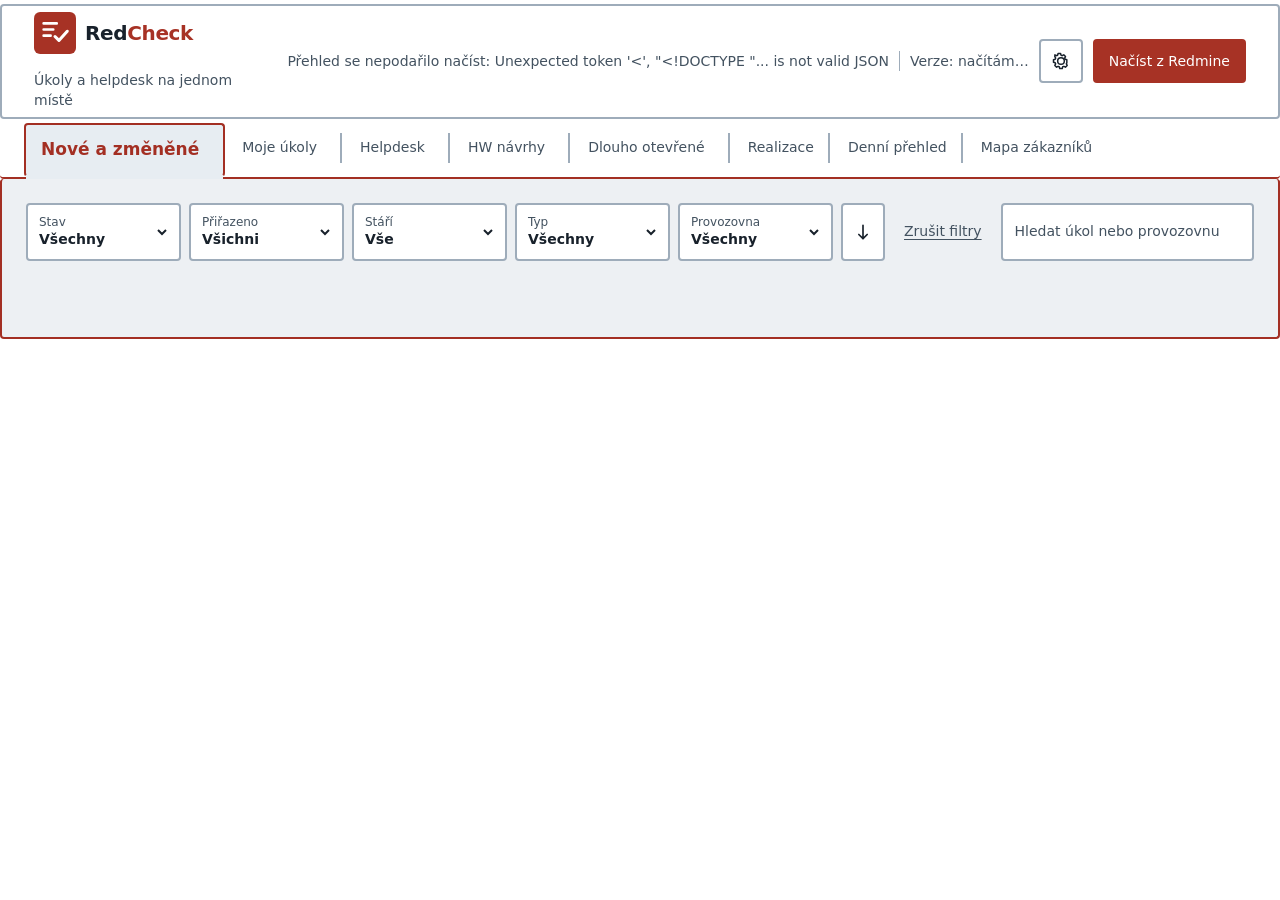
==== index.html @ 53d3ef43 "feat: suggest realization issues while searching" ====
<!doctype html>
<html lang="cs"><head><meta charset="utf-8"><meta name="viewport" content="width=device-width,initial-scale=1"><title>RedCheck · Přehled</title>
<link rel="icon" type="image/svg+xml" href="[data-uri]"><script src="appearance.js"></script><script src="realizace.js" defer></script><style>
:root{font-family:system-ui,sans-serif;color-scheme:dark;--bg:#09090b;--panel:#121215;--line:#27272a;--text:#fafafa;--muted:#a1a1aa;--accent:#6366f1;background:var(--bg);color:var(--text)}*{box-sizing:border-box}body{margin:0;font-size:14px}button,input,select{font:inherit;min-height:44px;border:1px solid #3f3f46;border-radius:6px;color:var(--text)}button{background:#27272a;padding:9px 14px;cursor:pointer;font-weight:600}button:hover{background:#3f3f46}button:disabled{opacity:.5;cursor:not-allowed}button:focus-visible,a:focus-visible,input:focus-visible,select:focus-visible{outline:3px solid #a5b4fc;outline-offset:2px}input,select{background:#18181b;padding:9px 12px}a{color:#e4e4e7}header{position:fixed;top:0;left:0;width:240px;padding:24px 18px 16px;z-index:2}header>div{display:block}h1{font-size:17px;margin:0}h2{font-size:22px;margin:0}p{line-height:1.45;color:var(--muted)}.sub{margin:4px 0;font-size:12px;color:#a1a1aa}header .sub{margin-top:6px}header #sync{position:fixed;right:32px;top:24px;z-index:3;background:#fff;color:#09090b;border-color:#fff}.nav{position:fixed;inset:0 auto 0 0;width:240px;padding:112px 12px 20px;background:#0f0f12;border-right:1px solid var(--line);display:flex;flex-direction:column;gap:5px}.nav button,.map-link{display:flex;align-items:center;justify-content:space-between;text-align:left;padding:10px 12px;min-height:44px;text-decoration:none;background:transparent;color:#a1a1aa;border:1px solid transparent;border-radius:6px}.nav button:hover,.map-link:hover{background:#18181b;color:#fff}.nav button[aria-current=true]{background:#27272a;color:#fff;font-weight:600}.nav-count{font-variant-numeric:tabular-nums;color:#a1a1aa}.panel{margin-left:240px;min-width:0;padding:30px 32px 60px;max-width:1500px}.toolbar{display:flex;align-items:end;justify-content:space-between;gap:24px;padding-right:190px}.page-heading{display:flex;align-items:baseline;flex-wrap:wrap;gap:8px 18px}.status{color:#a1a1aa;font-size:12px}.toolbar input{width:min(340px,100%)}.results{font-size:12px;color:#a1a1aa;margin:24px 0 12px}.issue{display:grid;grid-template-columns:minmax(0,1fr) 190px;gap:16px 24px;margin:0 0 10px;padding:18px;background:#121215;border:1px solid #27272a;border-radius:8px;overflow-wrap:anywhere}.issue-heading{display:flex;align-items:baseline;flex-wrap:wrap;gap:7px 10px}.issue-id{color:#a1a1aa;font-size:13px;font-variant-numeric:tabular-nums;text-decoration:none}.issue h3{font-size:16px;line-height:1.4;margin:0;font-weight:700}.issue h3 a{color:#fafafa;text-decoration:none}.issue h3 a:hover,.customer-box a:hover{text-decoration:underline}.badge{display:inline-flex;align-items:center;border-radius:999px;padding:3px 8px;font-size:11px;font-weight:600;line-height:1.3;background:#30303a;color:#e4e4e7}.badge.status-new{background:#27274b;color:#c7c7ff}.badge.status-returned{background:#4d2c25;color:#ffccb0}.badge.status-progress{background:#153d33;color:#a7ead4}.badge.unverified{background:#4c3119;color:#fdba74}.customer-box{margin-top:14px;padding:10px 12px;background:#18181b;border:1px solid #303036;border-radius:6px}.customer-title{display:flex;align-items:center;flex-wrap:wrap;gap:7px;font-size:13px}.customer-title a{font-weight:600;text-decoration:none}.customer-label{color:#a1a1aa}.customer-reason{font-size:12px;color:#a1a1aa;margin:5px 0 0}.meta{display:flex;flex-wrap:wrap;gap:4px 8px;margin-top:13px;color:#a1a1aa;font-size:12px;font-variant-numeric:tabular-nums;line-height:1.5}.meta span+span:before{content:'•';margin-right:8px;color:#71717a}.age.medium{color:#fbbf74}.age.old{color:#fca5a5}.issue-actions{display:flex;flex-direction:column;gap:8px}.issue-actions button{width:100%}.primary-action{background:#6366f1;border-color:#6366f1;color:#fff}.primary-action:hover{background:#5155d5}.secondary-action{background:transparent;border-color:#3f3f46;color:#e4e4e7}.advice,.summary,.brief{grid-column:1/-1;padding:16px 0 0;border-top:1px solid var(--line)}.advice p{margin:8px 0}.advice strong{color:var(--text)}.advice button{margin:4px 8px 4px 0}.advice label{display:block;margin:12px 0 4px}.advice select{max-width:100%;width:min(100%,300px)}.summary,.brief{white-space:pre-wrap}.brief{color:var(--text)}.empty{padding:24px 0}.error{color:#fca5a5}@media(max-width:750px){header{position:static;width:auto;padding:18px 16px 8px}header #sync{position:absolute;top:12px;right:16px}.nav{position:static;width:auto;padding:8px 12px 12px;flex-direction:row;flex-wrap:wrap;border-right:0;border-bottom:1px solid var(--line)}.nav button,.map-link{flex:1 1 auto;justify-content:center;gap:8px}.panel{margin:0;padding:24px 16px 48px}.toolbar{padding:0;align-items:stretch;flex-direction:column;gap:14px}.toolbar input{width:100%}.issue{grid-template-columns:1fr;padding:15px}.issue-actions{flex-direction:row;flex-wrap:wrap}.issue-actions button{flex:1 1 150px}.advice button{width:100%;margin:8px 0}.advice select{width:100%}}@media(prefers-reduced-motion:reduce){*{scroll-behavior:auto!important}}

/* Světlejší grafitové plochy pro čitelnější hierarchii. */
:root{--bg:#292b30;--panel:#383b42;--line:#626670;--text:#fafafa;--muted:#d1d4da;--accent:#4f46b9}
.nav{background:#303238}.nav button,.map-link,.nav-count{color:#d1d4da}.nav button:hover,.map-link:hover{background:#454950}.nav button[aria-current=true]{background:#50545d;color:#fff}
.status,.sub,.results,.customer-label,.customer-reason,.meta,.issue-id{color:#d1d4da}.issue{background:#383b42;border-color:#626670}.customer-box{background:#454950;border-color:#717681}.customer-title a,.issue h3 a{color:#fff}
button{background:#50545d;border-color:#777d88}button:hover{background:#60656e}input,select{background:#303238;border-color:#838995;color:#fff}input::placeholder{color:#c2c6ce}
.primary-action{background:#4f46b9;border-color:#7770e8}.primary-action:hover{background:#6259cd}.secondary-action{background:transparent;border-color:#969ba5;color:#fff}
.advice,.summary{border-color:#777d88}.meta span+span:before{color:#c2c6ce}.age.medium{color:#ffca87}.age.old{color:#ffb7b7}

/* Světlé povrchy pro zřetelné oddělení obsahu. */
:root{color-scheme:light;--bg:#e7ecef;--panel:#fff;--line:#bcc6cd;--text:#202a33;--muted:#4d5a65;--accent:#4f46b9;color:var(--text)}
header{color:#202a33}.nav{background:#d8e0e5;border-color:#aebbc4}.nav button,.map-link,.nav-count{color:#34434f}.nav button:hover,.map-link:hover{background:#c7d2da;color:#18242d}.nav button[aria-current=true]{background:#becbd5;color:#17242c}
.status,.sub,.results,.customer-label,.customer-reason,.meta,.issue-id{color:#4d5a65}.issue{background:#fff;border-color:#bcc6cd}.customer-box{background:#eff3f5;border-color:#c9d2d8}.customer-title a,.issue h3 a{color:#1f3345}
button{background:#e2e8ec;border-color:#9eacb6;color:#263641}button:hover{background:#ccd8df}input,select{background:#fff;border-color:#8f9eaa;color:#202a33}input::placeholder{color:#586977}
header #sync{background:#fff;border-color:#8799a5;color:#202a33}.primary-action{background:#4f46b9;border-color:#4f46b9;color:#fff}.primary-action:hover{background:#423aa3}.secondary-action{background:#fff;border-color:#8799a5;color:#263641}
.advice,.summary{border-color:#bcc6cd}.advice strong{color:#202a33}.meta span+span:before{color:#73838e}.age.medium{color:#945300}.age.old{color:#a0212c}.empty{color:#4d5a65}

/* Čitelnější text bez změny informační struktury. */
body{font-size:16px}h1{font-size:19px}h2{font-size:23px}.issue h3{font-size:17px}.sub,.status,.results,.issue-id,.customer-title,.customer-reason,.meta{font-size:14px}.badge{font-size:13px}.nav button,.map-link{font-size:15px}

/* Stav je čitelný i textem; barva usnadňuje rychlou orientaci. */
.issue.issue-resolved{background:#e4f2fb;border-color:#8db9d4}.issue.issue-fresh{background:#e7f5e9;border-color:#8dbb98}.badge.status-resolved{background:#c4e3f6;color:#164a6d}.badge.status-new{background:#d2ecd5;color:#1f592b}

.filters{margin:18px 0 0;padding:12px 0;border-bottom:1px solid #bcc6cd;display:grid;gap:9px}.filter-row{display:flex;align-items:center;flex-wrap:wrap;gap:6px}.filter-label{min-width:68px;color:#4d5a65;font-weight:600;font-size:14px}.filter-buttons{display:flex;flex-wrap:wrap;gap:6px}.filter-chip,.filter-reset{min-height:36px;padding:6px 10px;font-size:14px;background:#fff;border:1px solid #a4b1bb;color:#263641}.filter-chip[aria-pressed=true]{background:#dbe7f2;border-color:#3e6180;color:#163e5c}.filter-reset{justify-self:start}.filter-chip:focus-visible,.filter-reset:focus-visible{outline:3px solid #4f46b9;outline-offset:2px}@media(max-width:750px){.filter-row{align-items:flex-start}.filter-label{width:100%;min-width:0}.filter-buttons{width:100%}.filter-chip{min-height:44px}}
.filter-customer{width:min(360px,100%);min-height:44px}.filter-help{color:#4d5a65;font-size:14px;margin:0}.filter-row .filter-label{min-width:95px}

/* Vzhled přehledu podle schváleného návrhu Open Design. */
:root{--bg:#edf0f3;--panel:#fff;--line:#aeb8c4;--text:#14181f;--muted:#3a4654;--accent:#a73225;background:var(--bg);color:var(--text);font-family:"Segoe UI",system-ui,sans-serif}
body{font-size:16px;font-weight:500;line-height:1.45}
header{position:static;width:auto;padding:0;background:#fff;border-bottom:2px solid var(--line)}
header>div{max-width:1440px;margin:auto;min-height:70px;padding:12px 24px;display:flex;align-items:center;justify-content:space-between;gap:16px}
header section{display:flex;align-items:center;gap:16px;flex-wrap:wrap}header h1{font-size:21px;line-height:1.2;color:#151a20}header .sub{margin:0;padding-left:16px;border-left:2px solid var(--line);font-size:15px;color:#465260}
header #sync{position:static;background:var(--accent);border:2px solid var(--accent);color:#fff}header #sync:hover{background:#84281f;border-color:#84281f}
.nav{position:static;width:auto;inset:auto;max-width:none;padding:0 max(24px,calc((100vw - 1392px)/2));background:#fff;border:0;border-bottom:2px solid var(--line);display:flex;flex-direction:row;flex-wrap:wrap;gap:0}
.nav button,.map-link{min-height:54px;padding:12px 15px;gap:9px;border:0;border-bottom:4px solid transparent;border-radius:0;color:#344250;font-size:16px;font-weight:650}
.nav button:hover,.map-link:hover{background:#f2f4f6;color:#14181f}.nav button[aria-current=true]{background:#fff;color:#8d2b1f;border-bottom-color:var(--accent)}.nav-count{color:inherit;font-weight:700}
.panel{margin:0 auto;max-width:1440px;padding:24px 24px 60px}.toolbar{padding:0;align-items:end;gap:20px}.page-heading{gap:8px 16px}h2{font-size:24px;color:#14181f}.sub,.status,.results{font-size:15px;color:#3a4654}.status{font-weight:600}.toolbar input{width:min(400px,100%)}
button,input,select{min-height:44px;border:2px solid #83909d;border-radius:4px;font-size:15px;color:#18212a}button{font-weight:650}input,select{background:#fff}button:focus-visible,a:focus-visible,input:focus-visible,select:focus-visible{outline:3px solid #a73225;outline-offset:2px}
.filters{margin-top:20px;padding:16px;background:#fff;border:2px solid var(--line);gap:10px}.filter-row{gap:8px}.filter-row .filter-label{min-width:95px;font-size:15px;font-weight:700;color:#344250}.filter-buttons{gap:6px}.filter-chip,.filter-reset{min-height:40px;padding:7px 11px;font-size:15px;border:2px solid #aeb8c4;color:#273443}.filter-chip[aria-pressed=true]{background:#25313d;border-color:#25313d;color:#fff}.filter-customer{min-height:44px}.filter-help{font-size:15px;color:#465260}.results{margin:18px 0 10px;font-weight:700}
.issue{grid-template-columns:minmax(0,1fr) 200px;gap:14px 22px;margin:0;padding:17px 18px;background:#fff;border:2px solid var(--line);border-radius:0}.issue+.issue{border-top:0}.issue.issue-resolved{background:#edf6fb;border-color:#8cb1c9}.issue.issue-fresh{background:#edf7ed;border-color:#91b99a}.issue h3{font-size:17px;font-weight:700}.issue-id{font-size:15px;font-weight:700;color:#3f4c59}.issue h3 a,.customer-title a{color:#172638}.badge{font-size:14px;font-weight:700;border-radius:3px;padding:3px 8px}.customer-box{margin-top:10px;padding:0;background:transparent;border:0;border-radius:0}.customer-title,.customer-reason,.meta{font-size:15px;color:#3a4654}.customer-title a{font-weight:700}.customer-reason{margin:4px 0}.meta{margin-top:10px;line-height:1.5}.issue-actions{gap:8px}.primary-action{background:var(--accent);border-color:var(--accent);color:#fff}.primary-action:hover{background:#84281f}.secondary-action{background:#fff;border-color:#83909d;color:#273443}.secondary-action:hover,.filter-chip:hover,.filter-reset:hover{background:#e8edf1}.advice,.summary,.brief{border-top:2px solid var(--line)}
@media(max-width:750px){header>div{padding:12px 16px;align-items:flex-start}header section{display:block}header h1{font-size:19px}header .sub{padding:0;border:0;margin-top:4px;font-size:14px}header #sync{position:static;flex-shrink:0;padding:8px 10px}.nav{padding:0 8px;justify-content:flex-start}.nav button,.map-link{flex:0 1 auto;min-height:48px;padding:9px 10px;font-size:15px}.panel{padding:20px 16px 48px}.toolbar{align-items:stretch}.toolbar input{width:100%}.filters{padding:12px}.filter-row{align-items:flex-start}.filter-row .filter-label{width:100%}.filter-buttons{width:100%}.filter-chip{min-height:44px}.issue{grid-template-columns:1fr;padding:15px}.issue-actions{flex-direction:row;flex-wrap:wrap}.issue-actions button{flex:1 1 150px}}
@media(max-width:380px){header>div{flex-wrap:wrap}header #sync{width:100%}}


/* Hanz layout: stabilní orientace, kompaktní filtry a čitelné ovládání. */
.nav{position:sticky;top:0;z-index:4}
.panel{padding-top:24px}
.filters{grid-template-columns:repeat(2,minmax(0,1fr));gap:12px 24px}
.filter-row{min-width:0;align-content:start;align-items:flex-start;gap:8px}
.filter-row .filter-label{flex:0 0 96px;padding-top:8px}
.filter-buttons{flex:1 1 220px;min-width:0}
.filter-chip,.filter-reset{min-height:44px}
.filter-customer{flex:1 1 200px;min-width:0;width:auto}
.filter-help{flex:1 1 100%;padding-left:104px}
.filter-reset{align-self:start}
body,button,input,select,.sub,.status,.results,.issue-id,.customer-title,.customer-reason,.meta,.filter-row .filter-label,.filter-chip,.filter-reset,.filter-help,.badge,.nav button,.map-link{font-size:16px}
h1,.issue h3{font-size:20px}h2{font-size:24px}
@media(max-width:1050px){.filters{grid-template-columns:1fr}}
@media(max-width:750px){
 .nav{position:static}
 .nav button,.map-link{font-size:16px}
 .filter-row .filter-label{flex:0 0 100%;width:auto;padding-top:0}
 .filter-buttons{flex:1 1 100%}
 .filter-help{padding-left:0}
 header h1{font-size:20px}header .sub{font-size:16px}
}

</style><link rel="stylesheet" href="appearance.css"></head><body class="overview"><header><div><section><h1 class="brand"><a class="brand-link" href="./" aria-label="RedCheck – zpět na přehled"><svg class="brand-mark" aria-hidden="true" viewBox="0 0 48 48"><rect width="48" height="48" rx="7"/><path d="M11 13h15M11 20h11M11 27h8"/><path class="brand-check" d="m24 28 4.5 4.5L38 22"/></svg><span>Red<span class="brand-accent">Check</span></span></a></h1><p class="sub">Úkoly a helpdesk na jednom místě</p></section><div class="overview-actions"><span id="status" class="status" role="status">Načítám přehled…</span><span id="app-version" class="header-version" aria-label="Verze aplikace">Verze: načítám…</span><button type="button" id="update-ready" hidden>Nová verze · obnovit</button><details class="appearance-panel" id="appearance-settings"><summary aria-label="Nastavení vzhledu" title="Nastavení vzhledu"><svg aria-hidden="true" width="20" height="20" viewBox="0 0 24 24" fill="none" stroke="currentColor" stroke-width="1.8" stroke-linecap="round" stroke-linejoin="round"><path d="M12 8a4 4 0 1 0 0 8 4 4 0 0 0 0-8Z"/><path d="M19 13.5v-3l-2-.6a6 6 0 0 0-.6-1.4l1-1.8-2.1-2.1-1.8 1a6 6 0 0 0-1.5-.6l-.5-2h-3l-.6 2a6 6 0 0 0-1.4.6l-1.8-1L4.6 6.7l1 1.8a6 6 0 0 0-.6 1.4l-2 .6v3l2 .6a6 6 0 0 0 .6 1.4l-1 1.8 2.1 2.1 1.8-1a6 6 0 0 0 1.4.6l.6 2h3l.5-2a6 6 0 0 0 1.5-.6l1.8 1 2.1-2.1-1-1.8a6 6 0 0 0 .6-1.4Z"/></svg></summary><div class="appearance-controls"><div class="appearance-group" role="group" aria-label="Velikost písma"><span>Velikost písma</span><button type="button" data-size="13">Malé</button><button type="button" data-size="14">Běžné</button><button type="button" data-size="16">Větší</button><button type="button" data-size="18">Velké</button></div><label><input id="appearance-bold" type="checkbox"> Tučné písmo</label><div class="appearance-group" role="group" aria-label="Barevné schéma"><span>Barvy</span><button type="button" data-theme-choice="light">Světlé</button><button type="button" data-theme-choice="blue">Modré</button><button type="button" data-theme-choice="dark">Tmavé</button></div><button type="button" id="appearance-reset">Obnovit výchozí</button></div></details><button id="sync" type="button">Načíst z Redmine</button></div></div></header><main><nav class="nav" aria-label="Přehled"><button data-view="new" aria-current="true">Nové a změněné <span class="nav-count" id="count-new"></span></button><button data-view="mine">Moje úkoly <span class="nav-count" id="count-mine"></span></button><button data-view="helpdesk">Helpdesk <span class="nav-count" id="count-helpdesk"></span></button><button data-view="triage">HW návrhy <span class="nav-count" id="count-triage"></span></button><button data-view="old">Dlouho otevřené <span class="nav-count" id="count-old"></span></button><button type="button" data-view="realizace">Realizace</button><button type="button" data-view="digest">Denní přehled</button><button type="button" data-view="map">Mapa zákazníků</button></nav><section class="panel" aria-label="Přehled požadavků"><section class="filters" aria-label="Filtry úkolů"><details class="filter-menu" data-menu="status"><summary><span class="filter-menu-label">Stav</span><span class="filter-value">Všechny</span><svg aria-hidden="true" viewBox="0 0 16 16"><path d="m4 6 4 4 4-4"/></svg></summary><div class="filter-options" id="filter-status" role="group" aria-label="Stav"></div></details><details class="filter-menu" data-menu="assignee"><summary><span class="filter-menu-label">Přiřazeno</span><span class="filter-value">Všichni</span><svg aria-hidden="true" viewBox="0 0 16 16"><path d="m4 6 4 4 4-4"/></svg></summary><div class="filter-options" id="filter-assignee" role="group" aria-label="Přiřazeno"></div></details><details class="filter-menu" data-menu="age"><summary><span class="filter-menu-label">Stáří</span><span class="filter-value">Vše</span><svg aria-hidden="true" viewBox="0 0 16 16"><path d="m4 6 4 4 4-4"/></svg></summary><div class="filter-options" id="filter-age" role="group" aria-label="Stáří"></div></details><details class="filter-menu" data-menu="type"><summary><span class="filter-menu-label">Typ</span><span class="filter-value">Všechny</span><svg aria-hidden="true" viewBox="0 0 16 16"><path d="m4 6 4 4 4-4"/></svg></summary><div class="filter-options" id="filter-type" role="group" aria-label="Typ"></div></details><details class="filter-menu filter-customer-menu" data-menu="customer"><summary><span class="filter-menu-label">Provozovna</span><span class="filter-value">Všechny</span><svg aria-hidden="true" viewBox="0 0 16 16"><path d="m4 6 4 4 4-4"/></svg></summary><div class="filter-options filter-customer-options"><label for="filter-customer">Název provozovny</label><input class="filter-customer" id="filter-customer" type="search" placeholder="Název provozovny" autocomplete="off"><small>Ověřené i navržené provozovny</small><button type="button" data-filter-done>Hotovo</button></div></details><button type="button" class="sort-order" id="sort-order" aria-label="Řazení podle přijetí: nejnovější nahoře. Změnit na nejstarší nahoře" title="Nejnovější nahoře · kliknutím obrátit pořadí"><svg aria-hidden="true" viewBox="0 0 24 24"><path d="M12 4v16m-5-5 5 5 5-5"/></svg></button><button type="button" class="filter-reset" id="filter-reset">Zrušit filtry</button><input id="search" type="search" placeholder="Hledat úkol nebo provozovnu" aria-label="Hledat úkol nebo provozovnu"></section><p class="results" id="results" aria-live="polite"></p><span class="sr-only" id="action-status" role="status"></span><div id="list"></div></section><section class="realization-panel" id="realization-panel" hidden aria-label="Příprava realizace">
<div class="realization-heading"><div><h2>Realizace</h2><p>Připrav dílčí úkoly a rozděl práci podle rozsahu zakázky.</p></div><span class="draft-label">Rozpracovaný návrh</span></div>
<div class="realization-fields"><div class="realization-field"><label for="real-name">Zakázka nebo provozovna</label><div class="realization-search"><input id="real-name" maxlength="160" placeholder="Hledat v názvech otevřených realizací" autocomplete="off" role="combobox" aria-autocomplete="list" aria-expanded="false" aria-controls="real-name-results"><ul id="real-name-results" role="listbox" hidden></ul></div></div><div class="realization-field"><label for="real-parent">Číslo nadřazené realizace v Redmine</label><div class="realization-search"><input id="real-parent" inputmode="numeric" pattern="[0-9]*" maxlength="12" placeholder="Hledat podle čísla" autocomplete="off" role="combobox" aria-autocomplete="list" aria-expanded="false" aria-controls="real-parent-results"><ul id="real-parent-results" role="listbox" hidden></ul></div></div></div><span id="real-search-status" class="realization-search-status" role="status" aria-live="polite"></span>
<div class="realization-actions"><button type="button" id="real-load">Načíst realizaci a řešitele</button><span id="real-load-status" role="status"></span></div><div id="real-existing" class="realization-existing" hidden></div><fieldset class="realization-equipment"><legend>Co je součástí dodávky?</legend><label><input type="checkbox" value="tt3511"> TT3511</label><label><input type="checkbox" value="tt3503"> TT3503</label><label><input type="checkbox" value="zolík"> Žolík</label><label><input type="checkbox" value="dorsys"> Dorsys</label><label><input type="checkbox" value="software"> Software a data</label></fieldset>
<div class="realization-list-header"><div><h3>Návrh dílčích úkolů</h3><p>Zaškrtnuté kroky budou ve výstupu. Řešitele můžeš upravit.</p></div><span id="real-count" aria-live="polite"></span></div>
<div id="real-tasks" class="realization-tasks"></div>
<div class="realization-output"><h3>Připravené úkoly</h3><p>Po kontrole můžeš vybrané úkoly založit v Redmine. Jeden rozpracovaný návrh se ukládá pouze v tomto prohlížeči.</p><textarea id="real-output" rows="8" readonly aria-label="Připravené úkoly pro Redmine"></textarea><div class="realization-actions"><button type="button" id="real-create" disabled>Založit dílčí úkoly</button><button type="button" id="real-check" hidden>Ověřit stav založení</button><button type="button" id="real-select">Vybrat text ke kopírování</button><button type="button" id="real-clear">Nový návrh</button><a id="real-parent-link" hidden target="_blank" rel="noopener noreferrer">Otevřít nadřazený úkol v Redmine</a><span id="real-save-status" role="status"></span></div><div id="real-result" role="status" aria-live="polite"></div></div>
</section><section class="embedded-panel" id="embedded-digest" hidden aria-label="Denní přehled"><iframe title="Denní přehled firmy" data-src="denni-prehled"></iframe></section><section class="embedded-panel" id="embedded-map" hidden aria-label="Mapa zákazníků"><iframe title="Mapa zákazníků" data-src="mapa"></iframe></section></main><dialog id="real-confirm" class="brief-dialog" aria-labelledby="real-confirm-title"><div class="brief-dialog-head"><h2 id="real-confirm-title">Potvrdit založení úkolů</h2></div><p id="real-confirm-parent"></p><ul id="real-confirm-list"></ul><p>Úkoly se založí v Redmine pod uvedenou realizací.</p><div class="brief-dialog-foot realization-actions"><button type="button" id="real-cancel">Zrušit</button><button type="button" id="real-confirm-send">Potvrdit a založit</button></div></dialog><dialog id="brief-dialog" class="brief-dialog" aria-labelledby="brief-dialog-title"><div class="brief-dialog-head"><h2 id="brief-dialog-title">Stručný přehled</h2><button type="button" id="brief-close" aria-label="Zavřít stručný přehled">Zavřít</button></div><div id="brief-content" class="brief-content"></div><div class="brief-dialog-foot"><button type="button" id="brief-close-bottom">Zavřít</button></div></dialog>
<script>
const appPath=location.pathname.startsWith('/redmine/')?'/redmine':'';
const apiFetch=(path,options)=>fetch(appPath+path,options);
let data, loadedBuild=null, view='new', newestFirst=true, adviceById=new Map();const filters={status:'',assignee:'',age:'',type:''};const $=s=>document.querySelector(s);const esc=s=>String(s??'').replace(/[&<>"']/g,c=>({'&':'&amp;','<':'&lt;','>':'&gt;','"':'&quot;',"'":'&#39;'}[c]));const date=s=>s?new Date(s).toLocaleString('cs-CZ'):'—';const syncDate=s=>{const d=new Date(s);if(!Number.isFinite(d.getTime()))return '—';const pad=n=>String(n).padStart(2,'0');return `${pad(d.getMonth()+1)}.${pad(d.getDate())}.${d.getFullYear()} ${pad(d.getHours())}:${pad(d.getMinutes())}:${pad(d.getSeconds())}`};
function age(created){const timestamp=Date.parse(created);if(!Number.isFinite(timestamp))return {text:'Datum přijetí není k dispozici',cls:''};const hours=Math.max(0,Math.floor((Date.now()-timestamp)/3600000));return {text:hours<1?'Přijato před méně než hodinou':hours<24?`Přijato před ${hours} h`:`Přijato před ${Math.floor(hours/24)} ${Math.floor(hours/24)===1?'dnem':'dny'}`,cls:hours>=72?'old':hours>=24?'medium':''}}
function updateFilters(){
 const statuses=[...new Set(data.issues.map(i=>i.status?.name).filter(Boolean))].sort((a,b)=>a.localeCompare(b,'cs'));
 const assignees=[...new Map(data.issues.filter(i=>i.assigned_to?.id!=null).map(i=>[String(i.assigned_to.id),i.assigned_to.name||'Bez jména'])).entries()].sort((a,b)=>a[1].localeCompare(b[1],'cs'));
 if(filters.status&&!statuses.includes(filters.status))statuses.push(filters.status);
 if(filters.assignee&&filters.assignee!=='unassigned'&&!assignees.some(x=>x[0]===filters.assignee))assignees.push([filters.assignee,'Dříve vybraný řešitel']);
 const set=(id,kind,choices)=>{const panel=$('#'+id),menu=panel.closest('.filter-menu'),selected=choices.find(([value])=>value===filters[kind]);menu.querySelector('.filter-value').textContent=selected?.[1]||'Vše';menu.classList.toggle('has-selection',Boolean(filters[kind]));panel.innerHTML=choices.map(([value,label])=>`<button type="button" class="filter-chip" data-filter="${kind}" data-value="${esc(value)}" aria-pressed="${String(filters[kind]===value)}">${esc(label)}</button>`).join('')};
 set('filter-status','status',[['','Všechny'],...statuses.map(x=>[x,x])]);
 set('filter-assignee','assignee',[['','Všichni'],['unassigned','Nepřiřazeno'],...assignees]);
 set('filter-type','type',[['','Všechny'],['hardware','Možný hardware'],['unmarked','Bez označení hardware']]);
 set('filter-age','age',[['','Vše'],['day','Do 24 hodin'],['three','1–3 dny'],['old','3 dny a více']]);
}
function render(){const v=data.version;if(loadedBuild===null&&v?.build)loadedBuild=v.build;$('#update-ready').hidden=!(loadedBuild&&v?.build&&v.build!==loadedBuild);$('#app-version').textContent=v?`Verze ${v.number}`:'Verze není dostupná';$('#app-version').title=v?`Sestavení ${v.build}`:'';let events=new Map();for(const e of data.events)if(!events.has(e.issue_id))events.set(e.issue_id,e);const isHelpdesk=i=>i.project?.id===12;const isOld=i=>Number.isFinite(Date.parse(i.created_on))&&Date.now()-Date.parse(i.created_on)>=72*3600000&&!/vyřešen|uzavřen|zavřen|resolved|closed/i.test(i.status?.name||'');$('#count-new').textContent=data.issues.filter(i=>events.has(i.id)).length;$('#count-mine').textContent=data.issues.filter(i=>i.mine).length;$('#count-helpdesk').textContent=data.issues.filter(isHelpdesk).length;$('#count-triage').textContent=data.issues.filter(i=>isHelpdesk(i)&&['auto_candidate','review'].includes(i.triage?.action)).length;$('#count-old').textContent=data.issues.filter(isOld).length;updateFilters();let list=data.issues.filter(i=>view==='mine'?i.mine:view==='helpdesk'?isHelpdesk(i):view==='triage'?isHelpdesk(i)&&['auto_candidate','review'].includes(i.triage?.action):view==='old'?isOld(i):events.has(i.id));if(filters.status)list=list.filter(i=>i.status?.name===filters.status);if(filters.assignee)list=list.filter(i=>filters.assignee==='unassigned'?i.assigned_to?.id==null:String(i.assigned_to?.id)===filters.assignee);if(filters.age)list=list.filter(i=>{const created=Date.parse(i.created_on),hours=(Date.now()-created)/3600000;return Number.isFinite(created)&&hours>=0&&(filters.age==='day'?hours<24:filters.age==='three'?hours>=24&&hours<72:hours>=72)});const cq=$('#filter-customer').value.trim().toLocaleLowerCase('cs');if(cq)list=list.filter(i=>{const names=i.customers?.length?i.customers.map(c=>c.name):i.customer_suggestions?.slice(0,1).map(c=>c.name)||[];return names.some(name=>String(name||'').toLocaleLowerCase('cs').includes(cq))});if(filters.type)list=list.filter(i=>filters.type==='hardware'?Boolean(i.hardware_reasons?.length):!i.hardware_reasons?.length);const q=$('#search').value.trim().toLocaleLowerCase('cs');if(q)list=list.filter(i=>[i.id,i.subject,i.status?.name,i.assigned_to?.name,...(i.customers||[]).map(c=>c.name),...(i.customer_suggestions||[]).map(c=>c.name)].join(' ').toLocaleLowerCase('cs').includes(q));list.sort((a,b)=>{const x=Date.parse(a.created_on),y=Date.parse(b.created_on);if(!Number.isFinite(x))return Number.isFinite(y)?1:b.id-a.id;if(!Number.isFinite(y))return -1;return (newestFirst?y-x:x-y)||(b.id-a.id)});$('#results').textContent=`Zobrazeno: ${list.length}`;$('#status').textContent= data.error?'Synchronizace: '+data.error: data.last_sync?'Sync: '+syncDate(data.last_sync):'Zatím bez synchronizace. Nastavte API klíč.';$('#list').innerHTML=list.length?list.map(i=>renderIssue(i,events)).join(''):'<p class="empty">Žádné položky k zobrazení.</p>'}
function renderIssue(i,events){
 const status=(i.status?.name||'').trim().toLocaleLowerCase('cs');
 const created=Date.parse(i.created_on), elapsed=Date.now()-created;
 const resolved=status==='vyřešený';
 const fresh=status==='nový'&&Number.isFinite(created)&&elapsed>=0&&elapsed<72*3600000;
 const cardClass=resolved?'issue-resolved':fresh?'issue-fresh':'';
 const badge=resolved?'status-resolved':({Nový:'status-new',Vrácený:'status-returned',Probíhá:'status-progress'})[i.status?.name]||'';
 const url=`${esc(data.base_url)}/issues/${i.id}`;
 const identified=i.customer_suggestions?.some(c=>c.unambiguous===true);
 const customer=i.customers?.length?`<div class="customer-title"><span class="customer-label">Provozovna</span> ${i.customers.map(c=>`<a target="_blank" rel="noopener noreferrer" href="${esc(data.base_url)}/issues/${c.id}">${esc(c.name)}</a>`).join(', ')}</div>`:'';
 const meta=[`<span class="age ${age(i.created_on).cls}">${age(i.created_on).text}</span>`,`<span>přijato ${date(i.created_on)}</span>`,`<span>aktualizováno ${date(i.updated_on)}</span>`,`<span>${esc(i.assigned_to?.name||'Nepřiřazeno')}</span>`];
 if(view==='new')meta.push(`<span>${events.get(i.id)?.kind==='new'?'Nový požadavek':'Změněný požadavek'} · zachyceno ${date(events.get(i.id)?.seen_at)}</span>`);
 if(i.triage?.action==='auto_candidate'||i.triage?.action==='review')meta.push(`<span>${i.triage.action==='auto_candidate'?'HW kandidát k přiřazení (zatím bez automatiky)':'HW vyžaduje posouzení'}: ${esc(i.triage.reason)}</span>`);
 if(i.hardware_reasons?.length)meta.push(`<span>Možný hardware: ${esc(i.hardware_reasons.join(', '))}</span>`);
 return `<article class="issue ${cardClass}"><div><div class="issue-heading"><a class="issue-id" target="_blank" rel="noopener noreferrer" href="${url}">#${i.id}</a><h3><a target="_blank" rel="noopener noreferrer" href="${url}">${esc(i.subject)}</a></h3><span class="badge ${badge}">${esc(i.status?.name||'Neznámý stav')}</span></div>${customer?`<div class="customer-box">${customer}</div>`:''}<div class="meta">${meta.join('')}</div></div><div class="issue-actions"><button class="secondary-action" data-brief="${i.id}" aria-haspopup="dialog" aria-controls="brief-dialog">Stručný přehled</button><button class="secondary-action" data-close-issue="${i.id}">Uzavřít požadavek</button>${i.project?.id===12?`<button class="primary-action" data-advice="${i.id}" ${i.customers?.length?'disabled title="Provozovna je již propojena v Redmine; návrhy přiřazení nejsou dostupné"':identified?'disabled title="Silná shoda podpisu vedoucí, telefonu a e-mailu; provozovna zatím není propojena"':''}>Návrhy přiřazení</button>`:''}<button class="secondary-action" data-summary="${i.id}" ${data.ai_configured?'':'disabled'} title="${data.ai_configured?'':'Lokální AI není nastavena'}"><span aria-hidden="true">✦</span> Shrnout pomocí AI</button></div>${i.project?.id===12?`<section id="advice-${i.id}" class="advice" hidden aria-live="polite"></section>`:''}<div id="summary-${i.id}" hidden class="summary" role="status"></div></article>`
}
function showAdvice(id,v){const el=$('#advice-'+id);adviceById.set(id,v);const cs=v.customer_candidates.filter(c=>!v.linked_customers.some(x=>x.id===c.id));el.innerHTML=`<p><strong>Návrh provozovny</strong></p>${v.linked_customers.length?`<p>Již propojeno: ${v.linked_customers.map(c=>esc(c.name)).join(', ')}</p>`:''}${cs.length?cs.map(c=>`<p>${esc(c.name)} · ${esc(c.reason)} <button data-apply-customer="${c.id}" data-issue="${id}">Propojit zákazníka</button></p>`).join(''):'<p>Žádná použitelná shoda v textu. Ověř požadavek ručně.</p>'}<p><strong>Návrh řešitele</strong></p><p>${v.assignee_suggestion?`${esc(v.assignee_suggestion.name)} · ${esc(v.assignee_suggestion.reason)}; ověř, zda jde skutečně o hardware.`:esc(v.assignee_unavailable_reason||'Podle obsahu nelze řešitele bezpečně navrhnout.')}</p><label for="member-${id}">Vybrat řešitele</label><select id="member-${id}"><option value="">Vyber osobu</option>${v.members.map(m=>`<option value="${m.id}" ${v.assignee_suggestion?.id===m.id?'selected':''}>${esc(m.name)}</option>`).join('')}</select> <button data-apply-assignee="${id}">Přiřadit osobu</button><p id="advice-result-${id}" role="status"></p>`}
document.querySelector('#list').addEventListener('click',async e=>{const button=e.target.closest('[data-advice], [data-apply-customer], [data-apply-assignee]');if(!button)return;const id=Number(button.dataset.advice||button.dataset.issue||button.dataset.applyAssignee);if(button.dataset.advice){const panel=$('#advice-'+id);panel.hidden=false;panel.dataset.adviceOpen='true';panel.textContent='Načítám návrhy z místních dat a Redmine…';button.disabled=true;try{const r=await apiFetch('/api/helpdesk-suggestions/'+id,{method:'POST'}),v=await r.json();if(!r.ok)throw Error(v.error);showAdvice(id,v)}catch(err){panel.textContent='Návrhy se nepodařilo načíst: '+err.message}finally{button.disabled=false}return}const v=adviceById.get(id);if(!v)return;const action=button.dataset.applyCustomer?'customer':'assignee';const target=Number(action==='customer'?button.dataset.applyCustomer:$('#member-'+id).value);const choice=action==='customer'?v.customer_candidates.find(c=>c.id===target):v.members.find(m=>m.id===target);if(!choice){$('#advice-result-'+id).textContent='Nejdřív vyber položku.';return}if(!window.confirm(action==='customer'?`Propojit zákazníka „${choice.name}“ s požadavkem #${id} v Redmine?`:`Změnit řešitele požadavku #${id} z „${v.assigned_to?.name||'Nepřiřazeno'}“ na „${choice.name}“ v Redmine?`))return;button.disabled=true;const result=$('#advice-result-'+id);result.textContent='Odesílám změnu…';try{const r=await apiFetch('/api/helpdesk-apply/'+id,{method:'POST',headers:{'Content-Type':'application/json'},body:JSON.stringify({action,target,updated_on:v.updated_on,state_token:v.state_token})}),body=await r.json();if(!r.ok)throw Error(body.error);adviceById.delete(id);if(action==='customer'){const issue=data.issues.find(i=>i.id===id);if(issue){issue.customers=[...(issue.customers||[]),{id:target,name:choice.name}];issue.customer_suggestions=[]}render();$('#action-status').textContent=`Provozovna u požadavku #${id} byla propojena v Redmine.`}else{result.textContent='Změna je ověřena v Redmine. Před další změnou načti návrhy znovu.';$('#advice-'+id).querySelectorAll('[data-apply-customer],[data-apply-assignee]').forEach(b=>b.disabled=true)}}catch(err){result.textContent='Změnu nelze potvrdit: '+err.message}finally{if(adviceById.has(id))button.disabled=false}});
document.querySelector('#list').addEventListener('click',e=>{
 const button=e.target.closest('[data-brief]');if(!button||!data)return;
 const id=Number(button.dataset.brief), issue=data.issues.find(i=>i.id===id), panel=$('#brief-content');if(!issue||!panel)return;
 const description=String(issue.description||'').trim();
 const excerpt=description.length>600?description.slice(0,600).trimEnd()+'…':description;
 const customers=(issue.customers||[]).map(c=>c.name).filter(Boolean);
 const identified=issue.customer_suggestions?.find(c=>c.unambiguous===true);
 const customer=customers.length?customers.join(', '):identified?identified.name:issue.customer_suggestions?.length?issue.customer_suggestions[0].name:'Není ověřena';
 const customerLabel=customers.length?'Provozovna':identified?'Provozovna · silná shoda, nepropojeno':issue.customer_suggestions?.length?'Návrh provozovny · neověřeno':'Provozovna';
 panel.innerHTML=`<dl class="brief-facts"><div><dt>Požadavek</dt><dd>${esc(issue.subject||'Bez předmětu')}</dd></div><div><dt>Stav</dt><dd>${esc(issue.status?.name||'Neznámý')}</dd></div><div><dt>Přiřazeno</dt><dd>${esc(issue.assigned_to?.name||'Nepřiřazeno')}</dd></div><div><dt>${customerLabel}</dt><dd>${esc(customer)}</dd></div></dl><section class="brief-description"><h3>Popis${description.length>600?' · zkrácený':''}</h3><p>${esc(excerpt||'Není k dispozici.')}</p></section>${!customers.length&&!identified&&issue.customer_suggestions?.length&&issue.project?.id===12?`<button type="button" data-brief-advice="${id}">Prověřit návrhy provozovny</button>`:''}`;
 $('#brief-dialog').showModal();
});
$('#brief-close').addEventListener('click',()=>$('#brief-dialog').close());$('#brief-close-bottom').addEventListener('click',()=>$('#brief-dialog').close());
const briefDialog=$('#brief-dialog');let briefBackdropDown=false;
function outsideBrief(event){const rect=briefDialog.getBoundingClientRect();return event.clientX<rect.left||event.clientX>rect.right||event.clientY<rect.top||event.clientY>rect.bottom}
briefDialog.addEventListener('pointerdown',event=>{briefBackdropDown=event.target===briefDialog&&outsideBrief(event)});
briefDialog.addEventListener('pointercancel',()=>{briefBackdropDown=false});
briefDialog.addEventListener('click',event=>{if(briefBackdropDown&&event.target===briefDialog&&outsideBrief(event))briefDialog.close();briefBackdropDown=false});
briefDialog.addEventListener('close',()=>{briefBackdropDown=false});
$('#brief-content').addEventListener('click',e=>{const button=e.target.closest('[data-brief-advice]');if(!button)return;const id=button.dataset.briefAdvice;$('#brief-dialog').close();const target=document.querySelector(`[data-advice="${id}"]`);if(target){target.click();target.focus()}});
let closingIssue=false;
document.querySelector('#list').addEventListener('click',async e=>{const button=e.target.closest('[data-close-issue]');if(!button||closingIssue)return;const id=Number(button.dataset.closeIssue),issue=data.issues.find(i=>i.id===id);if(!issue)return;if(!window.confirm(`Uzavřít požadavek #${id} „${issue.subject||'Bez předmětu'}“ v Redmine?`))return;closingIssue=true;button.disabled=true;button.textContent='Uzavírám…';try{const response=await apiFetch('/api/close-issue/'+id,{method:'POST',headers:{'Content-Type':'application/json'},body:JSON.stringify({updated_on:issue.updated_on})}),body=await response.json();if(!response.ok)throw Error(body.error||'Uzavření se nezdařilo.');data.issues=data.issues.filter(i=>i.id!==id);render();$('#action-status').textContent=`Požadavek #${id} byl uzavřen v Redmine.`}catch(err){button.disabled=false;button.textContent='Uzavřít požadavek';$('#status').textContent='Uzavření se nepodařilo potvrdit: '+err.message}finally{closingIssue=false}});

const filterBar=document.querySelector('.filters');
filterBar.addEventListener('click',e=>{const b=e.target.closest('[data-filter]');if(!b||!data)return;const menu=b.closest('.filter-menu');filters[b.dataset.filter]=b.dataset.value;menu.open=false;render();menu.querySelector('summary').focus()});
filterBar.querySelectorAll('.filter-menu').forEach(menu=>menu.addEventListener('toggle',()=>{if(menu.open)filterBar.querySelectorAll('.filter-menu').forEach(other=>{if(other!==menu)other.open=false})}));
document.addEventListener('click',e=>{if(!e.target.closest('.filter-menu'))filterBar.querySelectorAll('.filter-menu').forEach(menu=>menu.open=false)});
filterBar.addEventListener('keydown',e=>{if(e.key==='Escape'){const menu=e.target.closest('.filter-menu');if(menu?.open){menu.open=false;menu.querySelector('summary').focus();e.preventDefault()}}});
const customerFilter=$('#filter-customer'),customerMenu=customerFilter.closest('.filter-menu');
function updateCustomerFilter(){const value=customerFilter.value.trim();customerMenu.querySelector('.filter-value').textContent=value||'Všechny';customerMenu.classList.toggle('has-selection',Boolean(value))}
customerFilter.addEventListener('input',()=>{updateCustomerFilter();if(data)render()});customerMenu.querySelector('[data-filter-done]').addEventListener('click',()=>{customerMenu.open=false;customerMenu.querySelector('summary').focus()});
$('#sort-order').addEventListener('click',()=>{newestFirst=!newestFirst;const button=$('#sort-order'),label=newestFirst?'nejnovější nahoře':'nejstarší nahoře',next=newestFirst?'nejstarší nahoře':'nejnovější nahoře';button.classList.toggle('oldest-first',!newestFirst);button.setAttribute('aria-label',`Řazení podle přijetí: ${label}. Změnit na ${next}`);button.title=label[0].toLocaleUpperCase('cs')+label.slice(1)+' · kliknutím obrátit pořadí';if(data)render()});$('#filter-reset').addEventListener('click',()=>{filters.status='';filters.assignee='';filters.age='';filters.type='';customerFilter.value='';updateCustomerFilter();$('#search').value='';if(data)render()});$('#search').addEventListener('input',()=>{if(data)render()});async function load(){const r=await apiFetch('/api/overview');data=await r.json();render()}document.querySelectorAll('[data-view]').forEach(b=>b.onclick=()=>{view=b.dataset.view;document.querySelectorAll('[data-view]').forEach(x=>x.setAttribute('aria-current',String(x===b)));const embedded=['digest','map'].includes(view),realization=view==='realizace';document.querySelector('.panel').hidden=embedded||realization;document.querySelector('#realization-panel').hidden=!realization;document.querySelectorAll('.embedded-panel').forEach(section=>{section.hidden=section.id!=='embedded-'+view;if(!section.hidden){const frame=section.querySelector('iframe');if(!frame.getAttribute('src'))frame.src=frame.dataset.src}});if(!embedded&&!realization&&data)render()});$('#update-ready').addEventListener('click',()=>location.reload());$('#sync').onclick=async()=>{let b=$('#sync');b.disabled=true;b.textContent='Načítám…';$('#status').textContent='Načítám aktuální úkoly z Redmine…';try{let r=await apiFetch('/api/sync',{method:'POST'}),v=await r.json();if(!r.ok)throw Error(v.error||'Server odmítl synchronizaci');await load()}catch(e){$('#status').textContent='Načtení z Redmine selhalo: '+e.message}finally{b.disabled=false;b.textContent='Načíst z Redmine'}};$('#list').onclick=async e=>{let b=e.target.closest('[data-summary]');if(!b)return;let d=$('#summary-'+b.dataset.summary);d.hidden=false;d.textContent='Připravuji shrnutí…';b.disabled=true;try{let r=await apiFetch('/api/summary/'+b.dataset.summary,{method:'POST'}),v=await r.json();d.textContent=r.ok?v.summary:'Shrnutí se nezdařilo: '+v.error}catch(err){d.textContent='Shrnutí se nezdařilo: '+err.message}finally{b.disabled=false}};load().catch(e=>$('#status').textContent='Přehled se nepodařilo načíst: '+e.message);setInterval(()=>{if(data&&!closingIssue&&!document.hidden&&!document.querySelector('.summary:not([hidden]), [data-advice-open], #brief-dialog[open], .filter-menu[open]'))load().catch(()=>{})},60000);
</script></body></html>
---- appearance.css ----
/* Shared, browser-local appearance preferences. */
:root{--ui-size:14px;--ui-bg:#edf0f3;--ui-surface:#fff;--ui-text:#18212b;--ui-muted:#435260;--ui-border:#9eacba;--ui-accent:#a73225;--ui-accent-hover:#84281f;--ui-selected:#273746;--ui-hover:#e7edf2;--ui-fresh:#edf7ed;--ui-resolved:#edf6fb;--ui-control-weight:500}
html[data-theme=blue]{--ui-bg:#e7eef5;--ui-surface:#fff;--ui-text:#172938;--ui-muted:#3d5366;--ui-border:#8da6bc;--ui-accent:#215886;--ui-accent-hover:#19446a;--ui-selected:#224e70;--ui-hover:#dce9f3;--ui-fresh:#edf7ed;--ui-resolved:#eaf4fb}
html[data-theme=dark]{color-scheme:dark;--ui-bg:#161b22;--ui-surface:#252d37;--ui-text:#f1f5f9;--ui-muted:#c3cdd8;--ui-border:#7e8b99;--ui-accent:#a93629;--ui-accent-hover:#7d291f;--ui-selected:#40586e;--ui-hover:#354352;--ui-fresh:#223c32;--ui-resolved:#263e51}
html[data-bold=true]{--ui-control-weight:700}
body,button,input,select,textarea,.sub,.status,.results,.issue-id,.customer-title,.customer-reason,.meta,.filter-row .filter-label,.filter-chip,.filter-reset,.filter-help,.badge,.nav button,.map-link,.customer strong,.customer span,.coords label,.map-legend,.count,.segments button,.scan-control button,.trip p,.trip-list,.sync-status{font-size:var(--ui-size)!important}
h1,.issue h3{font-size:calc(var(--ui-size) + 4px)!important}h2{font-size:calc(var(--ui-size) + 6px)!important}
body{font-weight:400!important;color:var(--ui-text)!important;background:var(--ui-bg)!important}
html[data-bold=true] body{font-weight:600!important}
h1,h2,h3,strong,b,button,.nav-count,.status,.results,.issue-id,.badge,.filter-label,.customer-title a{font-weight:var(--ui-control-weight)!important}
.overview header,.overview .nav,.map-page header{background:var(--ui-surface)!important;border-color:var(--ui-border)!important}
.overview header h1,.overview h2,.map-page h1,.map-page h2{color:var(--ui-text)!important}
.overview .sub,.overview .status,.overview .results,.overview .meta,.overview .issue-id,.overview .customer-label,.overview .customer-reason,.overview .customer-title,.overview .filter-help,.overview .filter-label,.overview .nav button,.overview .map-link,.map-page p,.map-page .customer span,.map-page .coords label,.map-page .map-legend,.map-page .trip-note,.map-page .sync-status{color:var(--ui-muted)!important}
.overview .nav button[aria-current=true]{background:var(--ui-surface)!important;color:var(--ui-accent)!important;border-bottom-color:var(--ui-accent)!important}
.overview .nav button:hover,.overview .map-link:hover{background:var(--ui-hover)!important;color:var(--ui-text)!important}
.overview .filters,.overview .issue,.map-page .customer-panel,.digest-page .card{background:var(--ui-surface)!important;color:var(--ui-text)!important;border-color:var(--ui-border)!important}
.overview .issue.issue-fresh{background:var(--ui-fresh)!important}.overview .issue.issue-resolved{background:var(--ui-resolved)!important}
.overview .issue h3 a,.overview .customer-title a{color:var(--ui-text)!important}
.overview button,.map-page button,.digest-page button{color:var(--ui-text);border-color:var(--ui-border)}
.overview .filter-chip,.overview .filter-reset,.overview .secondary-action,.map-page .customer,.map-page .segments button{background:var(--ui-surface)!important;color:var(--ui-text)!important;border-color:var(--ui-border)!important}
.overview .filter-chip[aria-pressed=true],.map-page .segments button[aria-pressed=true],.map-page .customer.selected,.digest-page #history button[aria-current=true]{background:var(--ui-selected)!important;color:#fff!important;border-color:var(--ui-selected)!important}
.overview input,.overview select,.map-page input,.digest-page input,.digest-page select{background:var(--ui-surface)!important;color:var(--ui-text)!important;border-color:var(--ui-border)!important}
.overview input::placeholder,.map-page input::placeholder{color:var(--ui-muted)!important;opacity:1}
.overview #sync,.overview .primary-action,.map-page #sync-redmine{background:var(--ui-accent)!important;border-color:var(--ui-accent)!important;color:#fff!important}
.overview #sync:hover,.overview .primary-action:hover,.map-page #sync-redmine:hover{background:var(--ui-accent-hover)!important}
.overview .filter-chip:hover,.overview .filter-reset:hover,.overview .secondary-action:hover,.map-page .customer:hover{background:var(--ui-hover)!important}
.overview .filter-chip[aria-pressed=true]:hover{background:var(--ui-selected)!important}
.overview .age.old{color:#a0212c!important}.overview .age.medium{color:#815000!important}html[data-theme=dark] .overview .age.old{color:#ffb7b7!important}html[data-theme=dark] .overview .age.medium{color:#ffca87!important}
.map-page .segments,.map-page .map-wrap,.map-page .map{background:var(--ui-bg)!important;border-color:var(--ui-border)!important}.map-page .map-message{background:var(--ui-surface)!important;color:var(--ui-text)!important}.map-page a,.digest-page a{color:var(--ui-accent)!important}html[data-theme=dark] .map-page a,html[data-theme=dark] .digest-page a{color:#ffd1c8!important}
.digest-page{color:var(--ui-text)!important}.digest-page label,.digest-page aside{color:var(--ui-muted)!important}.digest-page button{background:var(--ui-selected)!important;color:#fff!important}.digest-page h1,.digest-page h2{color:var(--ui-text)!important}
.appearance-panel{max-width:1440px;margin:0 auto;padding:12px 24px;border-bottom:2px solid var(--ui-border);background:var(--ui-surface);color:var(--ui-text)}.appearance-panel summary{cursor:pointer;font-weight:600;min-height:44px;display:flex;align-items:center;gap:8px}.appearance-panel summary::before{content:'▸'}.appearance-panel[open] summary::before{content:'▾'}.appearance-controls{display:flex;flex-wrap:wrap;align-items:center;gap:12px 24px;padding:4px 0 12px}.appearance-group{display:flex;align-items:center;flex-wrap:wrap;gap:8px}.appearance-group>span{font-weight:600}.appearance-controls button{min-height:40px;padding:7px 12px;background:var(--ui-surface);border:2px solid var(--ui-border);color:var(--ui-text)}.appearance-controls button[aria-pressed=true]{background:var(--ui-selected)!important;color:#fff!important;border-color:var(--ui-selected)!important}.appearance-controls label{display:flex;align-items:center;gap:8px}.appearance-controls input[type=checkbox]{width:20px;height:20px;min-height:0;accent-color:var(--ui-accent)}.appearance-controls button:focus-visible,.appearance-panel summary:focus-visible{outline:3px solid var(--ui-accent);outline-offset:2px}
@media(max-width:750px){.appearance-panel{padding:8px 16px}.appearance-controls{align-items:flex-start;flex-direction:column;gap:12px}.appearance-controls button{min-height:44px}}
html[data-theme=dark] .overview .nav button[aria-current=true]{color:#ffd1c8!important}
.map-page button:not(.customer):not(#sync-redmine){background:var(--ui-surface);color:var(--ui-text)}
.map-page button:disabled,.overview button:disabled,.digest-page button:disabled{background:var(--ui-hover)!important;color:var(--ui-muted)!important;opacity:.65}
.map-page .leaflet-control-zoom a{color:#1d2b37!important;background:#fff!important}
/* Kompaktní nastavení v hlavičce a přehled v samostatném okně. */
.overview header>div{gap:12px}
.overview .overview-actions{display:flex;align-items:center;justify-content:flex-end;gap:8px;position:relative;flex-shrink:0}
.overview .appearance-panel{position:relative;margin:0;padding:0;border:0;background:transparent}
.overview .appearance-panel summary{display:grid;place-items:center;width:44px;height:44px;min-height:44px;padding:0;border:2px solid var(--ui-border);border-radius:4px;color:var(--ui-text);background:var(--ui-surface)}
.overview .appearance-panel summary::before{content:none}
.overview .appearance-panel summary:hover{background:var(--ui-hover)}
.overview .appearance-controls{position:absolute;right:0;top:calc(100% + 8px);z-index:20;width:min(650px,calc(100vw - 32px));padding:16px;display:flex;flex-direction:column;align-items:flex-start;gap:12px;background:var(--ui-surface);border:2px solid var(--ui-border);box-shadow:0 8px 20px #0003}
.overview .appearance-controls .appearance-group{gap:8px}.overview .appearance-controls button{min-height:40px}
.brief-dialog{width:min(560px,calc(100vw - 32px));max-height:calc(100dvh - 32px);overflow:auto;padding:20px;border:2px solid var(--ui-border);border-radius:6px;color:var(--ui-text);background:var(--ui-surface)}
.brief-dialog::backdrop{background:rgba(10,18,28,.55)}.brief-dialog-head{display:flex;justify-content:space-between;align-items:center;gap:16px;border-bottom:2px solid var(--ui-border);padding-bottom:12px}.brief-dialog-head h2{margin:0}.brief-dialog-head button{background:var(--ui-surface);color:var(--ui-text);border-color:var(--ui-border)}.brief-content{white-space:pre-wrap;overflow-wrap:anywhere;line-height:1.6;padding-top:16px;font-size:var(--ui-size)}
:root{--ui-fresh:#bde8c5;--ui-resolved:#bddcf2}html[data-theme=blue]{--ui-fresh:#bde8c5;--ui-resolved:#b8d9f3}html[data-theme=dark]{--ui-fresh:#275b40;--ui-resolved:#28536b}
.overview .badge.status-new{background:#18783d;color:#fff}.overview .badge.status-resolved{background:#1b679b;color:#fff}.overview .badge.status-progress{background:#176b55;color:#fff}.overview .badge.status-returned{background:#a43c27;color:#fff}
@media(max-width:750px){.overview header>div{flex-wrap:wrap}.overview .overview-actions{margin-left:auto}.overview .appearance-controls{position:fixed;top:68px;right:16px;max-height:calc(100dvh - 84px);overflow:auto}.overview .appearance-controls button{min-height:44px}}
@media(max-width:380px){header #sync{width:auto!important}.overview .overview-actions{width:auto}}
.overview .appearance-panel{position:static}

.brief-content{white-space:normal}.brief-facts{margin:0;display:grid;gap:10px}.brief-facts div{display:grid;grid-template-columns:minmax(140px, .75fr) minmax(0, 1.25fr);gap:4px 16px}.brief-facts dt{font-weight:700;color:var(--ui-muted)}.brief-facts dd{margin:0;color:var(--ui-text)}.brief-description{margin-top:20px;padding-top:16px;border-top:1px solid var(--ui-border)}.brief-description h3{font-size:var(--ui-size);margin:0 0 8px}.brief-description p{white-space:pre-wrap;margin:0 0 16px;color:var(--ui-text)}@media(max-width:480px){.brief-facts div{grid-template-columns:1fr;gap:0}}

/* RedCheck: značka a jednoznačně označená aktuální karta. */
.overview header .brand{display:flex;align-items:center;gap:9px;white-space:nowrap;font-weight:700!important;letter-spacing:-.02em}.brand-mark{display:block;width:34px;height:34px;flex:none}.brand-mark rect{fill:#a73225}.brand-mark path{fill:none;stroke:#fff;stroke-width:3;stroke-linecap:round;stroke-linejoin:round}.brand-mark .brand-check{stroke-width:3.5}.brand-accent{color:#a73225}html[data-theme=dark] .brand-accent{color:#ff9b8f}.overview .nav button[aria-current=true]{color:#a32f23!important;border-bottom-color:#a32f23!important;font-size:calc(var(--ui-size) + 3px)!important;font-weight:700!important}html[data-theme=dark] .overview .nav button[aria-current=true]{color:#ff9b8f!important;border-bottom-color:#ff9b8f!important}@media(max-width:750px){.overview header .brand{display:flex}.brand-mark{width:30px;height:30px}}

/* Filtry: čitelné skupiny bez zanořených rámečků. */
.overview .filters{grid-template-columns:repeat(2,minmax(0,1fr));gap:0 28px;margin-top:18px;padding:0 18px 8px;border-width:1px}.overview .filter-head{grid-column:1/-1;display:flex;align-items:center;justify-content:space-between;gap:12px;min-height:56px;border-bottom:1px solid var(--ui-border)}.overview .filter-head h2{margin:0;font-size:var(--ui-size)!important;font-weight:700!important}.overview .filter-reset{min-height:40px;border:0!important;background:transparent!important;color:var(--ui-muted)!important;text-decoration:underline;text-underline-offset:3px}.overview .filter-reset:hover{color:var(--ui-text)!important}.overview .filter-row{display:grid;grid-template-columns:112px minmax(0,1fr);align-items:start;gap:8px;padding:10px 0}.overview .filter-wide{grid-column:1/-1}.overview .filter-row .filter-label{min-width:0;width:auto;padding-top:10px;font-weight:700!important}.overview .filter-buttons{min-width:0;display:flex;flex-wrap:wrap;gap:6px}.overview .filter-chip{min-height:40px;border-width:1px!important;padding:7px 12px}.overview .filter-chip[aria-pressed=true]{background:#8d2b20!important;border-color:#8d2b20!important;color:#fff!important}.overview .filter-chip[aria-pressed=true]:hover{background:#712218!important}.overview .filter-location{border-top:1px solid var(--ui-border);align-items:center}.overview .filter-location .filter-label{padding-top:0}.overview .filter-location-field{display:flex;align-items:center;flex-wrap:wrap;gap:8px 14px;min-width:0}.overview .filter-customer{width:min(360px,100%);flex:0 1 360px}.overview .filter-help{padding:0;flex:0 1 auto}.overview .filter-head+.filter-row{padding-top:14px}@media(max-width:1050px){.overview .filters{grid-template-columns:1fr}.overview .filter-row,.overview .filter-wide{grid-column:1}}@media(max-width:750px){.overview .filters{padding:0 12px 8px}.overview .filter-row{grid-template-columns:1fr;gap:6px;padding:10px 0}.overview .filter-row .filter-label{padding-top:0}.overview .filter-chip{min-height:44px}.overview .filter-location-field{align-items:flex-start;flex-direction:column;gap:5px}.overview .filter-customer{width:100%;flex:auto}}

/* Horní lišta a kompaktní rozbalovací filtry. */
.overview header .overview-actions{gap:10px;flex-wrap:nowrap}.overview header #status,.overview header .header-version{color:var(--ui-muted);font-size:var(--ui-size);white-space:nowrap;font-variant-numeric:tabular-nums}.overview header .header-version{padding-left:10px;border-left:1px solid var(--ui-border)}.overview .nav{border-bottom:2px solid #a32f23!important}.overview .nav button,.overview .nav .map-link{border-left:2px solid transparent;border-right:2px solid transparent}.overview .nav button[aria-current=true]{border-left-color:#a32f23;border-right-color:#a32f23;border-bottom-color:var(--ui-surface)!important}html[data-theme=dark] .overview .nav{border-bottom-color:#ff9b8f!important}html[data-theme=dark] .overview .nav button[aria-current=true]{border-left-color:#ff9b8f;border-right-color:#ff9b8f;border-bottom-color:var(--ui-surface)!important}.overview .filters{display:flex;align-items:stretch;flex-wrap:nowrap;gap:8px;padding:0;margin:0;background:transparent!important;border:0!important}.overview .filter-menu{position:relative;flex:0 1 155px;min-width:0}.overview .filter-menu summary{position:relative;display:flex;flex-direction:column;justify-content:center;min-height:58px;padding:7px 28px 7px 11px;border:1px solid var(--ui-border);border-radius:4px;list-style:none;cursor:pointer;background:var(--ui-surface);color:var(--ui-text)}.overview .filter-menu summary::-webkit-details-marker{display:none}.overview .filter-menu summary:hover{background:var(--ui-hover)}.overview .filter-menu summary:focus-visible{outline:3px solid #a73225;outline-offset:2px}.overview .filter-menu-label{font-size:calc(var(--ui-size) - 2px);color:var(--ui-muted);line-height:1.2}.overview .filter-value{overflow:hidden;text-overflow:ellipsis;white-space:nowrap;font-weight:700;line-height:1.3}.overview .filter-menu.has-selection summary{border-color:#a73225}.overview .filter-menu.has-selection .filter-value{color:#a73225}html[data-theme=dark] .overview .filter-menu.has-selection .filter-value{color:#ff9b8f}.overview .filter-menu summary svg{position:absolute;right:9px;top:50%;width:16px;height:16px;transform:translateY(-50%);fill:none;stroke:currentColor;stroke-width:2}.overview .filter-menu[open] summary svg{transform:translateY(-50%) rotate(180deg)}.overview .filter-options{position:absolute;top:calc(100% + 4px);left:0;z-index:6;display:flex;flex-direction:column;gap:3px;min-width:max(100%,190px);max-width:min(310px,calc(100vw - 32px));max-height:min(340px,55vh);overflow:auto;padding:5px;background:var(--ui-surface);border:1px solid var(--ui-border);border-radius:4px}.overview .filter-options .filter-chip{min-height:40px;width:100%;text-align:left;white-space:normal}.overview .filter-reset{align-self:center;flex:0 0 auto;white-space:nowrap}.overview .filters #search{flex:1 1 240px;min-width:180px;width:auto;min-height:58px}.overview .results{margin-top:16px}@media(max-width:1100px){.overview header>div{flex-wrap:wrap}.overview .overview-actions{margin-left:auto}.overview header #status{max-width:260px;overflow:hidden;text-overflow:ellipsis}}@media(max-width:850px){.overview .filters{flex-wrap:wrap}.overview .filter-menu{flex:1 1 calc(25% - 8px)}.overview .filters #search{flex:1 1 260px;min-height:44px}.overview .filter-reset{order:1}}@media(max-width:560px){.overview .filter-menu{flex:1 1 calc(50% - 8px)}.overview .filters #search{flex:1 1 100%;order:0}.overview .filter-reset{order:1}.overview header #status{max-width:none;white-space:normal}.overview header .overview-actions{width:100%;justify-content:flex-start;flex-wrap:wrap}.overview header .header-version{padding-left:0;border-left:0}.overview .nav{row-gap:0}}

.overview .nav button:not([aria-current=true]),.overview .nav .map-link{border-bottom-color:transparent}.overview .filter-customer-options{gap:8px;min-width:min(280px,calc(100vw - 32px));padding:12px}.overview .filter-customer-options label{font-weight:700}.overview .filter-customer-options .filter-customer{width:100%;min-height:44px;flex:auto}.overview .filter-customer-options small{color:var(--ui-muted)}.overview .filter-customer-options button{align-self:flex-end;min-height:40px}.overview .filter-customer-options button:hover{background:var(--ui-hover)}

@media(max-width:750px){.overview .nav button[aria-current=true]{border-bottom-color:#a32f23!important}html[data-theme=dark] .overview .nav button[aria-current=true]{border-bottom-color:#ff9b8f!important}}

@media(max-width:560px){.overview .filter-menu[data-menu=assignee] .filter-options,.overview .filter-menu[data-menu=type] .filter-options{left:auto;right:0}}

/* Vybraná karta zůstává šedá a bez červeného podtržení. */
.overview .nav button[aria-current=true]{position:relative;background:var(--ui-hover)!important;border-bottom-color:var(--ui-hover)!important}.overview .nav button[aria-current=true]:hover{background:var(--ui-hover)!important}.overview .nav button[aria-current=true]::after{content:"";position:absolute;left:-2px;right:-2px;bottom:-6px;height:2px;background:var(--ui-hover);z-index:1}html[data-theme=dark] .overview .nav button[aria-current=true]{border-bottom-color:var(--ui-hover)!important}

.sr-only{position:absolute;width:1px;height:1px;padding:0;margin:-1px;overflow:hidden;clip:rect(0,0,0,0);white-space:nowrap;border:0}

/* Kompaktní akce využívají šířku karty, místo čtyř vysokých řádků. */
.overview .issue{grid-template-columns:minmax(0,1fr) minmax(300px,360px)}
.overview .issue-actions{display:grid;grid-template-columns:repeat(2,minmax(0,1fr));align-content:start;gap:6px}
.overview .issue-actions button{min-width:0;min-height:38px;padding:6px 8px;line-height:1.2}
@media(max-width:750px){.overview .issue{grid-template-columns:1fr}.overview .issue-actions button{min-height:44px}}

/* Značka je návratem na přehled ve všech částech aplikace. */
.brand-link{display:inline-flex;align-items:center;gap:9px;color:var(--ui-text)!important;text-decoration:none;white-space:nowrap;font-weight:700;line-height:1.2}.brand-link:hover{text-decoration:none}.brand-link:focus-visible{outline:3px solid var(--ui-accent);outline-offset:4px}.page-identity{display:flex;align-items:center;gap:16px;flex-wrap:wrap}.page-title{padding-left:16px;border-left:1px solid var(--ui-border);font-size:var(--ui-size);font-weight:500;color:var(--ui-muted)}
/* Linky sledují šířku obsahu, ne celého okna. */
.overview header{border-bottom:0}.overview header>div{border-bottom:2px solid var(--ui-border)}
.overview .nav{max-width:1440px;margin:0 auto;padding-left:24px;padding-right:24px}
.overview .panel{border-left:1px solid #a32f23;border-right:1px solid #a32f23}html[data-theme=dark] .overview .panel{border-color:#ff9b8f}
@media(max-width:750px){.overview .nav{padding-left:8px;padding-right:8px}.page-identity{gap:10px}.page-title{padding-left:10px}}

/* Mapa a denní přehled zůstávají v jedné navigaci; samostatné stránky stále fungují. */
.overview .embedded-panel{max-width:1440px;margin:0 auto;border-left:1px solid #a32f23;border-right:1px solid #a32f23}
html[data-theme=dark] .overview .embedded-panel{border-color:#ff9b8f}
.overview .embedded-panel[hidden],.overview .panel[hidden]{display:none!important}
.overview .embedded-panel iframe{display:block;width:100%;height:calc(100dvh - 130px);min-height:480px;border:0;background:var(--ui-bg)}
html.embedded-view .map-page header .page-identity,html.embedded-view .map-page header .header-actions a,html.embedded-view .digest-page header{display:none}
html.embedded-view .map-page header>div{justify-content:flex-end;padding-top:8px;padding-bottom:8px}
@media(max-width:750px){.overview .embedded-panel iframe{height:75dvh;min-height:480px}}

/* Vnější okraje jsou plochou hlavičky; obsah zůstává odlišený. */
body.overview{min-height:100vh;background:var(--ui-surface)!important}
.overview .panel,.overview .embedded-panel{background:var(--ui-bg)}

/* Jemné ukončení hlavičky a návaznost rámu při posouvání. */
.overview header>div{position:relative}
.overview header>div::before{content:"";position:absolute;top:10px;bottom:10px;left:0;right:0;border-left:2px solid var(--ui-border);border-right:2px solid var(--ui-border);pointer-events:none}
.overview .brand-mark{width:42px;height:42px}
.overview .brand-link{font-size:calc(var(--ui-size) + 6px)}
.overview .panel,.overview .embedded-panel{border-left-width:2px;border-right-width:2px}
.overview .nav::after{content:"";position:absolute;left:0;right:0;bottom:-12px;height:10px;box-sizing:border-box;background:var(--ui-bg);border-left:2px solid #a32f23;border-right:2px solid #a32f23;pointer-events:none}
html[data-theme=dark] .overview .nav::after{border-color:#ff9b8f}
@media(max-width:750px){.overview .brand-mark{width:36px;height:36px}.overview .brand-link{font-size:calc(var(--ui-size) + 4px)}}

/* Jednotlivé požadavky mají malý odstup a úplný rámeček. */
.overview .issue+.issue{margin-top:6px;border-top:2px solid var(--ui-border)}

/* Jednotné jemné zaoblení bez uzavření aktivní karty dole. */
.overview .issue{border-radius:4px}
.overview .nav button[aria-current=true]{border-radius:4px 4px 0 0}
.overview .panel,.overview .embedded-panel{border-bottom:2px solid #a32f23;border-radius:0 0 4px 4px}

/* Souvislé linky a stejné zaoblení rámů. */
.overview header>div{border-bottom:0}
.overview header>div::before{top:10px;bottom:0;border:2px solid var(--ui-border);border-top:0;border-radius:0 0 4px 4px}
.overview .nav{border-radius:0 0 4px 4px}
.overview .nav button[aria-current=true]{border-bottom-width:2px;border-radius:4px}
.overview .nav button[aria-current=true]::after{left:0;right:0;bottom:-4px}
.overview .nav::after{border-radius:4px 4px 0 0}
.overview .panel,.overview .embedded-panel{border-radius:4px}
.overview .filter-menu summary{border-width:2px}

/* Celý rámeček hlavičky a oddělené záložky podle návrhu. */
.overview header>div{padding-left:34px;padding-right:34px}
.overview header>div::before{top:4px;bottom:4px;left:0;right:0;border-top:2px solid var(--ui-border);border-radius:4px}
.overview header .sub{border-left:0;padding-left:0}
.overview .nav button{position:relative}
.overview .nav button[aria-current=true]{border-top:2px solid #a32f23!important}
html[data-theme=dark] .overview .nav button[aria-current=true]{border-top-color:#ff9b8f!important}
.overview .nav button:not([aria-current=true]):not(:last-child)::before{content:"";position:absolute;right:-1px;top:10px;bottom:10px;width:2px;background:var(--ui-border);pointer-events:none}
.overview .nav button:not([aria-current=true]):has(+button[aria-current=true])::before{display:none}
@media(max-width:750px){.overview header>div{padding-left:18px;padding-right:18px}.overview .nav button:not([aria-current=true])::before{display:none}}

/* Přepnutí pořadí dle data přijetí. */
.overview .sort-order{display:inline-flex;align-items:center;justify-content:center;align-self:stretch;flex:0 0 44px;min-height:44px;padding:8px;border:2px solid var(--ui-border);border-radius:4px;background:var(--ui-surface);color:var(--ui-text)}
.overview .sort-order:hover{background:var(--ui-hover)}
.overview .sort-order svg{width:20px;height:20px;fill:none;stroke:currentColor;stroke-width:2;stroke-linecap:round;stroke-linejoin:round}
.overview .sort-order.oldest-first svg{transform:rotate(180deg)}
@media(max-width:850px){.overview .sort-order{align-self:center;min-height:44px}}

.brief-dialog-foot{display:flex;justify-content:flex-end;margin-top:16px;padding-top:12px;border-top:1px solid var(--ui-border)}
.brief-dialog-foot button{background:var(--ui-surface);color:var(--ui-text);border-color:var(--ui-border)}

.overview #update-ready{min-height:40px;padding:6px 10px;border:2px solid var(--ui-accent);background:var(--ui-surface);color:var(--ui-accent);white-space:nowrap}
.overview #update-ready[hidden]{display:none}

/* Příprava realizace */
.overview .realization-panel{max-width:1440px;margin:0 auto;padding:24px;background:var(--ui-bg);border:2px solid var(--ui-accent);border-top:0;border-radius:0 0 4px 4px}
.overview .realization-panel[hidden]{display:none}
.realization-heading,.realization-list-header{display:flex;justify-content:space-between;align-items:baseline;gap:16px;flex-wrap:wrap}
.realization-heading h2,.realization-list-header h3,.realization-output h3{margin:0;color:var(--ui-text)}
.realization-heading p,.realization-list-header p,.realization-output p{margin:5px 0 0;color:var(--ui-muted)}
.draft-label{color:var(--ui-muted);font-weight:600}
.realization-fields{display:grid;grid-template-columns:minmax(0,2fr) minmax(200px,1fr);gap:12px;margin-top:20px}
.realization-fields label,.realization-owner{display:flex;flex-direction:column;gap:5px;color:var(--ui-muted);font-weight:600}
.realization-fields label span{font-weight:400}
.realization-fields input,.realization-owner input,.realization-output textarea{width:100%;color:var(--ui-text);background:var(--ui-surface);border:1px solid var(--ui-border);border-radius:4px;padding:8px 10px}
.realization-equipment{margin:20px 0;padding:0;border:0;display:flex;gap:8px 18px;flex-wrap:wrap}.realization-equipment legend{margin-bottom:8px;color:var(--ui-text);font-weight:700}.realization-equipment label{display:flex;align-items:center;gap:6px;min-height:32px}.realization-panel input[type=checkbox]{width:19px;height:19px;min-height:0;accent-color:var(--ui-accent)}
.realization-list-header{padding:14px 0 10px;border-top:1px solid var(--ui-border)}.realization-list-header h3,.realization-output h3{font-size:calc(var(--ui-size) + 2px)}
.realization-tasks{border-top:1px solid var(--ui-border)}.realization-task{display:grid;grid-template-columns:minmax(0,1fr) 160px;align-items:center;gap:12px;padding:10px 0;border-bottom:1px solid var(--ui-border)}.realization-task-label{display:flex;align-items:flex-start;gap:10px;min-width:0}.realization-task-label input{flex:none;margin:3px 0 0}.realization-task-label strong,.realization-task-label small{display:block}.realization-task-label small{margin-top:3px;color:var(--ui-muted);font-size:calc(var(--ui-size) - 1px)}.realization-owner{font-size:calc(var(--ui-size) - 1px)}.realization-owner input{min-height:38px}
.realization-output{margin-top:22px}.realization-output textarea{display:block;min-height:150px;margin-top:10px;resize:vertical;line-height:1.5}.realization-actions{display:flex;align-items:center;gap:12px;flex-wrap:wrap;margin-top:10px}.realization-actions button{background:var(--ui-surface);color:var(--ui-text);border:1px solid var(--ui-border)}.realization-actions a{color:var(--ui-accent)}#real-save-status{color:var(--ui-muted)}
@media(max-width:600px){.overview .realization-panel{padding:16px}.realization-fields{grid-template-columns:1fr}.realization-task{grid-template-columns:1fr;gap:6px}.realization-owner{padding-left:29px}.realization-owner input{max-width:240px}}
.realization-owner select{width:100%;min-height:38px;background:var(--ui-surface);color:var(--ui-text);border:1px solid var(--ui-border);border-radius:4px;padding:5px}
.realization-existing{margin-top:12px;padding:10px 12px;background:var(--ui-surface);border:1px solid var(--ui-border)}.realization-existing ul,#real-result ul{margin:6px 0 0;padding-left:22px}.realization-actions #real-create{background:var(--ui-accent);color:#fff;border-color:var(--ui-accent)}.realization-actions #real-create:disabled{opacity:.65}#real-result:not(:empty){margin-top:12px;padding:10px;border:1px solid var(--ui-border);background:var(--ui-surface)}
.realization-field{display:flex;flex-direction:column;gap:5px;color:var(--ui-muted);font-weight:600;min-width:0}.realization-search{position:relative}.realization-search ul{position:absolute;left:0;right:0;top:calc(100% + 3px);z-index:15;list-style:none;margin:0;padding:4px;background:var(--ui-surface);border:1px solid var(--ui-border);border-radius:4px;max-height:280px;overflow:auto;box-shadow:0 3px 8px #0002}.realization-search li{padding:10px;cursor:pointer;color:var(--ui-text);font-weight:400;overflow-wrap:anywhere}.realization-search li[aria-selected=true],.realization-search li:hover{background:var(--ui-hover)}.realization-search li strong{color:var(--ui-accent);margin-right:8px}.realization-search li small{display:block;color:var(--ui-muted);margin-top:2px}.realization-search-status{display:block;color:var(--ui-muted);margin-top:5px}.realization-search-status:empty{display:none}
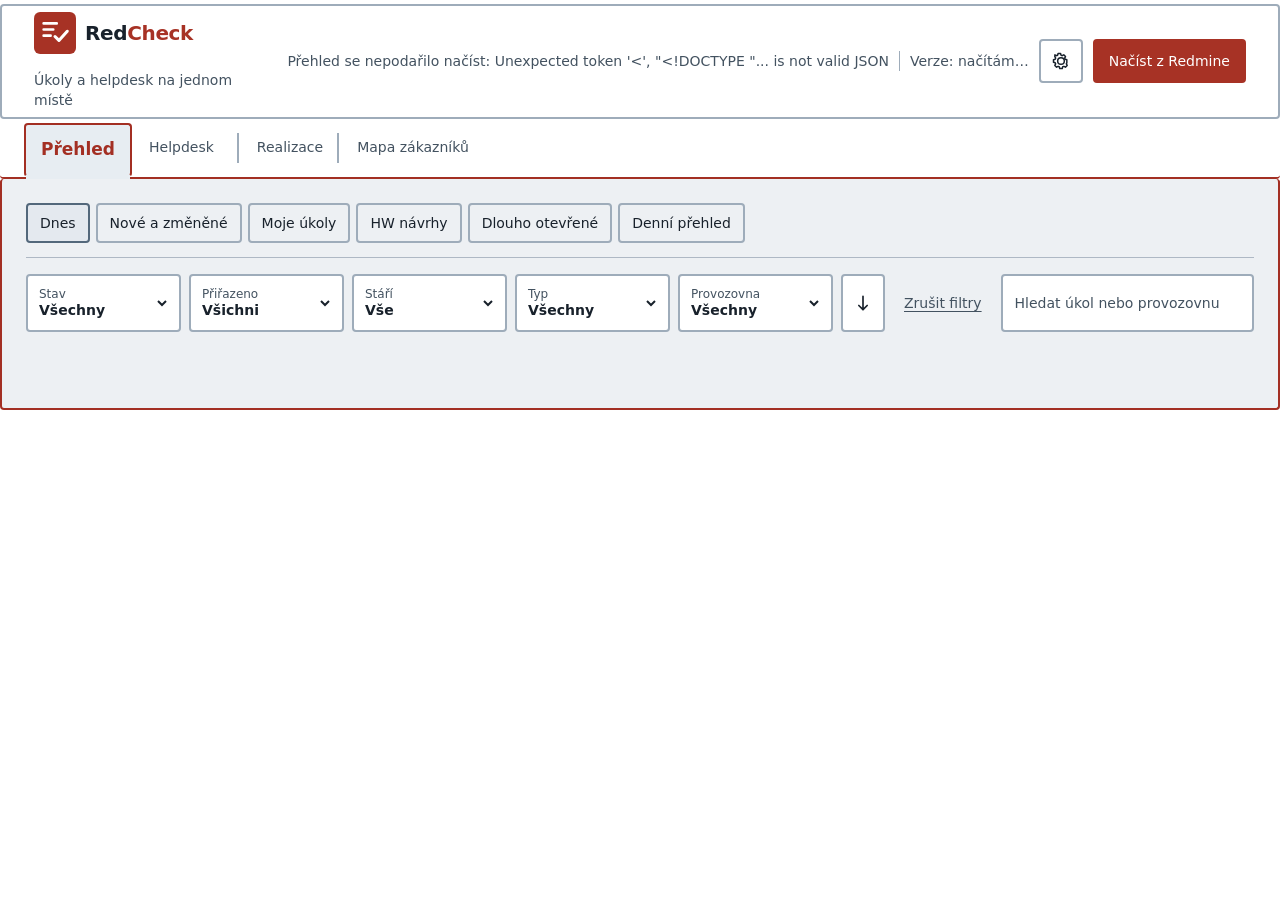
==== commit 8d19053f: "feat(ui): sjednotit hlavni navigaci a dnesni prehled" ====
--- a/index.html
+++ b/index.html
@@ -69,18 +69,27 @@
  header h1{font-size:20px}header .sub{font-size:16px}
 }
 
-</style><link rel="stylesheet" href="appearance.css"></head><body class="overview"><header><div><section><h1 class="brand"><a class="brand-link" href="./" aria-label="RedCheck – zpět na přehled"><svg class="brand-mark" aria-hidden="true" viewBox="0 0 48 48"><rect width="48" height="48" rx="7"/><path d="M11 13h15M11 20h11M11 27h8"/><path class="brand-check" d="m24 28 4.5 4.5L38 22"/></svg><span>Red<span class="brand-accent">Check</span></span></a></h1><p class="sub">Úkoly a helpdesk na jednom místě</p></section><div class="overview-actions"><span id="status" class="status" role="status">Načítám přehled…</span><span id="app-version" class="header-version" aria-label="Verze aplikace">Verze: načítám…</span><button type="button" id="update-ready" hidden>Nová verze · obnovit</button><details class="appearance-panel" id="appearance-settings"><summary aria-label="Nastavení vzhledu" title="Nastavení vzhledu"><svg aria-hidden="true" width="20" height="20" viewBox="0 0 24 24" fill="none" stroke="currentColor" stroke-width="1.8" stroke-linecap="round" stroke-linejoin="round"><path d="M12 8a4 4 0 1 0 0 8 4 4 0 0 0 0-8Z"/><path d="M19 13.5v-3l-2-.6a6 6 0 0 0-.6-1.4l1-1.8-2.1-2.1-1.8 1a6 6 0 0 0-1.5-.6l-.5-2h-3l-.6 2a6 6 0 0 0-1.4.6l-1.8-1L4.6 6.7l1 1.8a6 6 0 0 0-.6 1.4l-2 .6v3l2 .6a6 6 0 0 0 .6 1.4l-1 1.8 2.1 2.1 1.8-1a6 6 0 0 0 1.4.6l.6 2h3l.5-2a6 6 0 0 0 1.5-.6l1.8 1 2.1-2.1-1-1.8a6 6 0 0 0 .6-1.4Z"/></svg></summary><div class="appearance-controls"><div class="appearance-group" role="group" aria-label="Velikost písma"><span>Velikost písma</span><button type="button" data-size="13">Malé</button><button type="button" data-size="14">Běžné</button><button type="button" data-size="16">Větší</button><button type="button" data-size="18">Velké</button></div><label><input id="appearance-bold" type="checkbox"> Tučné písmo</label><div class="appearance-group" role="group" aria-label="Barevné schéma"><span>Barvy</span><button type="button" data-theme-choice="light">Světlé</button><button type="button" data-theme-choice="blue">Modré</button><button type="button" data-theme-choice="dark">Tmavé</button></div><button type="button" id="appearance-reset">Obnovit výchozí</button></div></details><button id="sync" type="button">Načíst z Redmine</button></div></div></header><main><nav class="nav" aria-label="Přehled"><button data-view="new" aria-current="true">Nové a změněné <span class="nav-count" id="count-new"></span></button><button data-view="mine">Moje úkoly <span class="nav-count" id="count-mine"></span></button><button data-view="helpdesk">Helpdesk <span class="nav-count" id="count-helpdesk"></span></button><button data-view="triage">HW návrhy <span class="nav-count" id="count-triage"></span></button><button data-view="old">Dlouho otevřené <span class="nav-count" id="count-old"></span></button><button type="button" data-view="realizace">Realizace</button><button type="button" data-view="digest">Denní přehled</button><button type="button" data-view="map">Mapa zákazníků</button></nav><section class="panel" aria-label="Přehled požadavků"><section class="filters" aria-label="Filtry úkolů"><details class="filter-menu" data-menu="status"><summary><span class="filter-menu-label">Stav</span><span class="filter-value">Všechny</span><svg aria-hidden="true" viewBox="0 0 16 16"><path d="m4 6 4 4 4-4"/></svg></summary><div class="filter-options" id="filter-status" role="group" aria-label="Stav"></div></details><details class="filter-menu" data-menu="assignee"><summary><span class="filter-menu-label">Přiřazeno</span><span class="filter-value">Všichni</span><svg aria-hidden="true" viewBox="0 0 16 16"><path d="m4 6 4 4 4-4"/></svg></summary><div class="filter-options" id="filter-assignee" role="group" aria-label="Přiřazeno"></div></details><details class="filter-menu" data-menu="age"><summary><span class="filter-menu-label">Stáří</span><span class="filter-value">Vše</span><svg aria-hidden="true" viewBox="0 0 16 16"><path d="m4 6 4 4 4-4"/></svg></summary><div class="filter-options" id="filter-age" role="group" aria-label="Stáří"></div></details><details class="filter-menu" data-menu="type"><summary><span class="filter-menu-label">Typ</span><span class="filter-value">Všechny</span><svg aria-hidden="true" viewBox="0 0 16 16"><path d="m4 6 4 4 4-4"/></svg></summary><div class="filter-options" id="filter-type" role="group" aria-label="Typ"></div></details><details class="filter-menu filter-customer-menu" data-menu="customer"><summary><span class="filter-menu-label">Provozovna</span><span class="filter-value">Všechny</span><svg aria-hidden="true" viewBox="0 0 16 16"><path d="m4 6 4 4 4-4"/></svg></summary><div class="filter-options filter-customer-options"><label for="filter-customer">Název provozovny</label><input class="filter-customer" id="filter-customer" type="search" placeholder="Název provozovny" autocomplete="off"><small>Ověřené i navržené provozovny</small><button type="button" data-filter-done>Hotovo</button></div></details><button type="button" class="sort-order" id="sort-order" aria-label="Řazení podle přijetí: nejnovější nahoře. Změnit na nejstarší nahoře" title="Nejnovější nahoře · kliknutím obrátit pořadí"><svg aria-hidden="true" viewBox="0 0 24 24"><path d="M12 4v16m-5-5 5 5 5-5"/></svg></button><button type="button" class="filter-reset" id="filter-reset">Zrušit filtry</button><input id="search" type="search" placeholder="Hledat úkol nebo provozovnu" aria-label="Hledat úkol nebo provozovnu"></section><p class="results" id="results" aria-live="polite"></p><span class="sr-only" id="action-status" role="status"></span><div id="list"></div></section><section class="realization-panel" id="realization-panel" hidden aria-label="Příprava realizace">
+
+/* Čtyři hlavní položky; pracovní filtry až v sekci Přehled. */
+.overview-subnav{display:flex;flex-wrap:wrap;gap:6px;margin:0 0 16px;padding:0 0 14px;border-bottom:1px solid var(--line)}
+.overview-subnav button{min-height:40px;padding:8px 12px;background:transparent;border-color:var(--line);color:var(--text)}
+.overview-subnav button[aria-current=true]{background:#e4e9ef;border-color:#53687b;font-weight:700}
+.today-intro{margin:12px 0 18px;color:var(--muted)}
+.today-group{margin:18px 0 26px}.today-group h3{font-size:18px;margin:0 0 8px}.today-group .empty{padding:8px 0}
+#overview-subnav[hidden],#issues-content[hidden],#embedded-digest[hidden]{display:none!important}
+@media(max-width:750px){.overview-subnav{gap:5px}.overview-subnav button{flex:1 1 auto;min-height:44px}}
+</style><link rel="stylesheet" href="appearance.css"></head><body class="overview"><header><div><section><h1 class="brand"><a class="brand-link" href="./" aria-label="RedCheck – zpět na přehled"><svg class="brand-mark" aria-hidden="true" viewBox="0 0 48 48"><rect width="48" height="48" rx="7"/><path d="M11 13h15M11 20h11M11 27h8"/><path class="brand-check" d="m24 28 4.5 4.5L38 22"/></svg><span>Red<span class="brand-accent">Check</span></span></a></h1><p class="sub">Úkoly a helpdesk na jednom místě</p></section><div class="overview-actions"><span id="status" class="status" role="status">Načítám přehled…</span><span id="app-version" class="header-version" aria-label="Verze aplikace">Verze: načítám…</span><button type="button" id="update-ready" hidden>Nová verze · obnovit</button><details class="appearance-panel" id="appearance-settings"><summary aria-label="Nastavení vzhledu" title="Nastavení vzhledu"><svg aria-hidden="true" width="20" height="20" viewBox="0 0 24 24" fill="none" stroke="currentColor" stroke-width="1.8" stroke-linecap="round" stroke-linejoin="round"><path d="M12 8a4 4 0 1 0 0 8 4 4 0 0 0 0-8Z"/><path d="M19 13.5v-3l-2-.6a6 6 0 0 0-.6-1.4l1-1.8-2.1-2.1-1.8 1a6 6 0 0 0-1.5-.6l-.5-2h-3l-.6 2a6 6 0 0 0-1.4.6l-1.8-1L4.6 6.7l1 1.8a6 6 0 0 0-.6 1.4l-2 .6v3l2 .6a6 6 0 0 0 .6 1.4l-1 1.8 2.1 2.1 1.8-1a6 6 0 0 0 1.4.6l.6 2h3l.5-2a6 6 0 0 0 1.5-.6l1.8 1 2.1-2.1-1-1.8a6 6 0 0 0 .6-1.4Z"/></svg></summary><div class="appearance-controls"><div class="appearance-group" role="group" aria-label="Velikost písma"><span>Velikost písma</span><button type="button" data-size="13">Malé</button><button type="button" data-size="14">Běžné</button><button type="button" data-size="16">Větší</button><button type="button" data-size="18">Velké</button></div><label><input id="appearance-bold" type="checkbox"> Tučné písmo</label><div class="appearance-group" role="group" aria-label="Barevné schéma"><span>Barvy</span><button type="button" data-theme-choice="light">Světlé</button><button type="button" data-theme-choice="blue">Modré</button><button type="button" data-theme-choice="dark">Tmavé</button></div><button type="button" id="appearance-reset">Obnovit výchozí</button></div></details><button id="sync" type="button">Načíst z Redmine</button></div></div></header><main><nav class="nav" aria-label="Hlavní navigace"><button type="button" data-main="overview" aria-current="true">Přehled</button><button type="button" data-main="helpdesk">Helpdesk <span class="nav-count" id="count-helpdesk"></span></button><button type="button" data-main="realizace">Realizace</button><button type="button" data-main="map">Mapa zákazníků</button></nav><section class="panel" aria-label="Přehled požadavků"><nav class="overview-subnav" id="overview-subnav" aria-label="Části přehledu"><button type="button" data-view="today" aria-current="true">Dnes</button><button type="button" data-view="new">Nové a změněné <span class="nav-count" id="count-new"></span></button><button type="button" data-view="mine">Moje úkoly <span class="nav-count" id="count-mine"></span></button><button type="button" data-view="triage">HW návrhy <span class="nav-count" id="count-triage"></span></button><button type="button" data-view="old">Dlouho otevřené <span class="nav-count" id="count-old"></span></button><button type="button" data-view="digest">Denní přehled</button></nav><div id="issues-content"><section class="filters" aria-label="Filtry úkolů"><details class="filter-menu" data-menu="status"><summary><span class="filter-menu-label">Stav</span><span class="filter-value">Všechny</span><svg aria-hidden="true" viewBox="0 0 16 16"><path d="m4 6 4 4 4-4"/></svg></summary><div class="filter-options" id="filter-status" role="group" aria-label="Stav"></div></details><details class="filter-menu" data-menu="assignee"><summary><span class="filter-menu-label">Přiřazeno</span><span class="filter-value">Všichni</span><svg aria-hidden="true" viewBox="0 0 16 16"><path d="m4 6 4 4 4-4"/></svg></summary><div class="filter-options" id="filter-assignee" role="group" aria-label="Přiřazeno"></div></details><details class="filter-menu" data-menu="age"><summary><span class="filter-menu-label">Stáří</span><span class="filter-value">Vše</span><svg aria-hidden="true" viewBox="0 0 16 16"><path d="m4 6 4 4 4-4"/></svg></summary><div class="filter-options" id="filter-age" role="group" aria-label="Stáří"></div></details><details class="filter-menu" data-menu="type"><summary><span class="filter-menu-label">Typ</span><span class="filter-value">Všechny</span><svg aria-hidden="true" viewBox="0 0 16 16"><path d="m4 6 4 4 4-4"/></svg></summary><div class="filter-options" id="filter-type" role="group" aria-label="Typ"></div></details><details class="filter-menu filter-customer-menu" data-menu="customer"><summary><span class="filter-menu-label">Provozovna</span><span class="filter-value">Všechny</span><svg aria-hidden="true" viewBox="0 0 16 16"><path d="m4 6 4 4 4-4"/></svg></summary><div class="filter-options filter-customer-options"><label for="filter-customer">Název provozovny</label><input class="filter-customer" id="filter-customer" type="search" placeholder="Název provozovny" autocomplete="off"><small>Ověřené i navržené provozovny</small><button type="button" data-filter-done>Hotovo</button></div></details><button type="button" class="sort-order" id="sort-order" aria-label="Řazení podle přijetí: nejnovější nahoře. Změnit na nejstarší nahoře" title="Nejnovější nahoře · kliknutím obrátit pořadí"><svg aria-hidden="true" viewBox="0 0 24 24"><path d="M12 4v16m-5-5 5 5 5-5"/></svg></button><button type="button" class="filter-reset" id="filter-reset">Zrušit filtry</button><input id="search" type="search" placeholder="Hledat úkol nebo provozovnu" aria-label="Hledat úkol nebo provozovnu"></section><p class="results" id="results" aria-live="polite"></p><span class="sr-only" id="action-status" role="status"></span><div id="list"></div></div><section class="embedded-panel" id="embedded-digest" hidden aria-label="Denní přehled"><iframe title="Denní přehled firmy" data-src="denni-prehled"></iframe></section></section><section class="realization-panel" id="realization-panel" hidden aria-label="Příprava realizace">
 <div class="realization-heading"><div><h2>Realizace</h2><p>Připrav dílčí úkoly a rozděl práci podle rozsahu zakázky.</p></div><span class="draft-label">Rozpracovaný návrh</span></div>
 <div class="realization-fields"><div class="realization-field"><label for="real-name">Zakázka nebo provozovna</label><div class="realization-search"><input id="real-name" maxlength="160" placeholder="Hledat v názvech otevřených realizací" autocomplete="off" role="combobox" aria-autocomplete="list" aria-expanded="false" aria-controls="real-name-results"><ul id="real-name-results" role="listbox" hidden></ul></div></div><div class="realization-field"><label for="real-parent">Číslo nadřazené realizace v Redmine</label><div class="realization-search"><input id="real-parent" inputmode="numeric" pattern="[0-9]*" maxlength="12" placeholder="Hledat podle čísla" autocomplete="off" role="combobox" aria-autocomplete="list" aria-expanded="false" aria-controls="real-parent-results"><ul id="real-parent-results" role="listbox" hidden></ul></div></div></div><span id="real-search-status" class="realization-search-status" role="status" aria-live="polite"></span>
 <div class="realization-actions"><button type="button" id="real-load">Načíst realizaci a řešitele</button><span id="real-load-status" role="status"></span></div><div id="real-existing" class="realization-existing" hidden></div><fieldset class="realization-equipment"><legend>Co je součástí dodávky?</legend><label><input type="checkbox" value="tt3511"> TT3511</label><label><input type="checkbox" value="tt3503"> TT3503</label><label><input type="checkbox" value="zolík"> Žolík</label><label><input type="checkbox" value="dorsys"> Dorsys</label><label><input type="checkbox" value="software"> Software a data</label></fieldset>
 <div class="realization-list-header"><div><h3>Návrh dílčích úkolů</h3><p>Zaškrtnuté kroky budou ve výstupu. Řešitele můžeš upravit.</p></div><span id="real-count" aria-live="polite"></span></div>
 <div id="real-tasks" class="realization-tasks"></div>
 <div class="realization-output"><h3>Připravené úkoly</h3><p>Po kontrole můžeš vybrané úkoly založit v Redmine. Jeden rozpracovaný návrh se ukládá pouze v tomto prohlížeči.</p><textarea id="real-output" rows="8" readonly aria-label="Připravené úkoly pro Redmine"></textarea><div class="realization-actions"><button type="button" id="real-create" disabled>Založit dílčí úkoly</button><button type="button" id="real-check" hidden>Ověřit stav založení</button><button type="button" id="real-select">Vybrat text ke kopírování</button><button type="button" id="real-clear">Nový návrh</button><a id="real-parent-link" hidden target="_blank" rel="noopener noreferrer">Otevřít nadřazený úkol v Redmine</a><span id="real-save-status" role="status"></span></div><div id="real-result" role="status" aria-live="polite"></div></div>
-</section><section class="embedded-panel" id="embedded-digest" hidden aria-label="Denní přehled"><iframe title="Denní přehled firmy" data-src="denni-prehled"></iframe></section><section class="embedded-panel" id="embedded-map" hidden aria-label="Mapa zákazníků"><iframe title="Mapa zákazníků" data-src="mapa"></iframe></section></main><dialog id="real-confirm" class="brief-dialog" aria-labelledby="real-confirm-title"><div class="brief-dialog-head"><h2 id="real-confirm-title">Potvrdit založení úkolů</h2></div><p id="real-confirm-parent"></p><ul id="real-confirm-list"></ul><p>Úkoly se založí v Redmine pod uvedenou realizací.</p><div class="brief-dialog-foot realization-actions"><button type="button" id="real-cancel">Zrušit</button><button type="button" id="real-confirm-send">Potvrdit a založit</button></div></dialog><dialog id="brief-dialog" class="brief-dialog" aria-labelledby="brief-dialog-title"><div class="brief-dialog-head"><h2 id="brief-dialog-title">Stručný přehled</h2><button type="button" id="brief-close" aria-label="Zavřít stručný přehled">Zavřít</button></div><div id="brief-content" class="brief-content"></div><div class="brief-dialog-foot"><button type="button" id="brief-close-bottom">Zavřít</button></div></dialog>
+</section><section class="embedded-panel" id="embedded-map" hidden aria-label="Mapa zákazníků"><iframe title="Mapa zákazníků" data-src="mapa"></iframe></section></main><dialog id="real-confirm" class="brief-dialog" aria-labelledby="real-confirm-title"><div class="brief-dialog-head"><h2 id="real-confirm-title">Potvrdit založení úkolů</h2></div><p id="real-confirm-parent"></p><ul id="real-confirm-list"></ul><p>Úkoly se založí v Redmine pod uvedenou realizací.</p><div class="brief-dialog-foot realization-actions"><button type="button" id="real-cancel">Zrušit</button><button type="button" id="real-confirm-send">Potvrdit a založit</button></div></dialog><dialog id="brief-dialog" class="brief-dialog" aria-labelledby="brief-dialog-title"><div class="brief-dialog-head"><h2 id="brief-dialog-title">Stručný přehled</h2><button type="button" id="brief-close" aria-label="Zavřít stručný přehled">Zavřít</button></div><div id="brief-content" class="brief-content"></div><div class="brief-dialog-foot"><button type="button" id="brief-close-bottom">Zavřít</button></div></dialog>
 <script>
 const appPath=location.pathname.startsWith('/redmine/')?'/redmine':'';
 const apiFetch=(path,options)=>fetch(appPath+path,options);
-let data, loadedBuild=null, view='new', newestFirst=true, adviceById=new Map();const filters={status:'',assignee:'',age:'',type:''};const $=s=>document.querySelector(s);const esc=s=>String(s??'').replace(/[&<>"']/g,c=>({'&':'&amp;','<':'&lt;','>':'&gt;','"':'&quot;',"'":'&#39;'}[c]));const date=s=>s?new Date(s).toLocaleString('cs-CZ'):'—';const syncDate=s=>{const d=new Date(s);if(!Number.isFinite(d.getTime()))return '—';const pad=n=>String(n).padStart(2,'0');return `${pad(d.getMonth()+1)}.${pad(d.getDate())}.${d.getFullYear()} ${pad(d.getHours())}:${pad(d.getMinutes())}:${pad(d.getSeconds())}`};
+let data, loadedBuild=null, view='today', mainView='overview', overviewView='today', newestFirst=true, adviceById=new Map();const filters={status:'',assignee:'',age:'',type:''};const $=s=>document.querySelector(s);const esc=s=>String(s??'').replace(/[&<>"']/g,c=>({'&':'&amp;','<':'&lt;','>':'&gt;','"':'&quot;',"'":'&#39;'}[c]));const date=s=>s?new Date(s).toLocaleString('cs-CZ'):'—';const syncDate=s=>{const d=new Date(s);if(!Number.isFinite(d.getTime()))return '—';const pad=n=>String(n).padStart(2,'0');return `${pad(d.getMonth()+1)}.${pad(d.getDate())}.${d.getFullYear()} ${pad(d.getHours())}:${pad(d.getMinutes())}:${pad(d.getSeconds())}`};
 function age(created){const timestamp=Date.parse(created);if(!Number.isFinite(timestamp))return {text:'Datum přijetí není k dispozici',cls:''};const hours=Math.max(0,Math.floor((Date.now()-timestamp)/3600000));return {text:hours<1?'Přijato před méně než hodinou':hours<24?`Přijato před ${hours} h`:`Přijato před ${Math.floor(hours/24)} ${Math.floor(hours/24)===1?'dnem':'dny'}`,cls:hours>=72?'old':hours>=24?'medium':''}}
 function updateFilters(){
  const statuses=[...new Set(data.issues.map(i=>i.status?.name).filter(Boolean))].sort((a,b)=>a.localeCompare(b,'cs'));
@@ -93,7 +102,24 @@
  set('filter-type','type',[['','Všechny'],['hardware','Možný hardware'],['unmarked','Bez označení hardware']]);
  set('filter-age','age',[['','Vše'],['day','Do 24 hodin'],['three','1–3 dny'],['old','3 dny a více']]);
 }
-function render(){const v=data.version;if(loadedBuild===null&&v?.build)loadedBuild=v.build;$('#update-ready').hidden=!(loadedBuild&&v?.build&&v.build!==loadedBuild);$('#app-version').textContent=v?`Verze ${v.number}`:'Verze není dostupná';$('#app-version').title=v?`Sestavení ${v.build}`:'';let events=new Map();for(const e of data.events)if(!events.has(e.issue_id))events.set(e.issue_id,e);const isHelpdesk=i=>i.project?.id===12;const isOld=i=>Number.isFinite(Date.parse(i.created_on))&&Date.now()-Date.parse(i.created_on)>=72*3600000&&!/vyřešen|uzavřen|zavřen|resolved|closed/i.test(i.status?.name||'');$('#count-new').textContent=data.issues.filter(i=>events.has(i.id)).length;$('#count-mine').textContent=data.issues.filter(i=>i.mine).length;$('#count-helpdesk').textContent=data.issues.filter(isHelpdesk).length;$('#count-triage').textContent=data.issues.filter(i=>isHelpdesk(i)&&['auto_candidate','review'].includes(i.triage?.action)).length;$('#count-old').textContent=data.issues.filter(isOld).length;updateFilters();let list=data.issues.filter(i=>view==='mine'?i.mine:view==='helpdesk'?isHelpdesk(i):view==='triage'?isHelpdesk(i)&&['auto_candidate','review'].includes(i.triage?.action):view==='old'?isOld(i):events.has(i.id));if(filters.status)list=list.filter(i=>i.status?.name===filters.status);if(filters.assignee)list=list.filter(i=>filters.assignee==='unassigned'?i.assigned_to?.id==null:String(i.assigned_to?.id)===filters.assignee);if(filters.age)list=list.filter(i=>{const created=Date.parse(i.created_on),hours=(Date.now()-created)/3600000;return Number.isFinite(created)&&hours>=0&&(filters.age==='day'?hours<24:filters.age==='three'?hours>=24&&hours<72:hours>=72)});const cq=$('#filter-customer').value.trim().toLocaleLowerCase('cs');if(cq)list=list.filter(i=>{const names=i.customers?.length?i.customers.map(c=>c.name):i.customer_suggestions?.slice(0,1).map(c=>c.name)||[];return names.some(name=>String(name||'').toLocaleLowerCase('cs').includes(cq))});if(filters.type)list=list.filter(i=>filters.type==='hardware'?Boolean(i.hardware_reasons?.length):!i.hardware_reasons?.length);const q=$('#search').value.trim().toLocaleLowerCase('cs');if(q)list=list.filter(i=>[i.id,i.subject,i.status?.name,i.assigned_to?.name,...(i.customers||[]).map(c=>c.name),...(i.customer_suggestions||[]).map(c=>c.name)].join(' ').toLocaleLowerCase('cs').includes(q));list.sort((a,b)=>{const x=Date.parse(a.created_on),y=Date.parse(b.created_on);if(!Number.isFinite(x))return Number.isFinite(y)?1:b.id-a.id;if(!Number.isFinite(y))return -1;return (newestFirst?y-x:x-y)||(b.id-a.id)});$('#results').textContent=`Zobrazeno: ${list.length}`;$('#status').textContent= data.error?'Synchronizace: '+data.error: data.last_sync?'Sync: '+syncDate(data.last_sync):'Zatím bez synchronizace. Nastavte API klíč.';$('#list').innerHTML=list.length?list.map(i=>renderIssue(i,events)).join(''):'<p class="empty">Žádné položky k zobrazení.</p>'}
+function render(){const v=data.version;if(loadedBuild===null&&v?.build)loadedBuild=v.build;$('#update-ready').hidden=!(loadedBuild&&v?.build&&v.build!==loadedBuild);$('#app-version').textContent=v?`Verze ${v.number}`:'Verze není dostupná';$('#app-version').title=v?`Sestavení ${v.build}`:'';let events=new Map();for(const e of data.events)if(!events.has(e.issue_id))events.set(e.issue_id,e);const isHelpdesk=i=>i.project?.id===12;const isOld=i=>Number.isFinite(Date.parse(i.created_on))&&Date.now()-Date.parse(i.created_on)>=72*3600000&&!/vyřešen|uzavřen|zavřen|resolved|closed/i.test(i.status?.name||'');$('#count-new').textContent=data.issues.filter(i=>events.has(i.id)).length;$('#count-mine').textContent=data.issues.filter(i=>i.mine).length;$('#count-helpdesk').textContent=data.issues.filter(isHelpdesk).length;$('#count-triage').textContent=data.issues.filter(i=>isHelpdesk(i)&&['auto_candidate','review'].includes(i.triage?.action)).length;$('#count-old').textContent=data.issues.filter(isOld).length;updateFilters();let list=data.issues.filter(i=>view==='mine'?i.mine:view==='helpdesk'?isHelpdesk(i):view==='triage'?isHelpdesk(i)&&['auto_candidate','review'].includes(i.triage?.action):view==='old'?isOld(i):view==='today'?true:events.has(i.id));if(filters.status)list=list.filter(i=>i.status?.name===filters.status);if(filters.assignee)list=list.filter(i=>filters.assignee==='unassigned'?i.assigned_to?.id==null:String(i.assigned_to?.id)===filters.assignee);if(filters.age)list=list.filter(i=>{const created=Date.parse(i.created_on),hours=(Date.now()-created)/3600000;return Number.isFinite(created)&&hours>=0&&(filters.age==='day'?hours<24:filters.age==='three'?hours>=24&&hours<72:hours>=72)});const cq=$('#filter-customer').value.trim().toLocaleLowerCase('cs');if(cq)list=list.filter(i=>{const names=i.customers?.length?i.customers.map(c=>c.name):i.customer_suggestions?.slice(0,1).map(c=>c.name)||[];return names.some(name=>String(name||'').toLocaleLowerCase('cs').includes(cq))});if(filters.type)list=list.filter(i=>filters.type==='hardware'?Boolean(i.hardware_reasons?.length):!i.hardware_reasons?.length);const q=$('#search').value.trim().toLocaleLowerCase('cs');if(q)list=list.filter(i=>[i.id,i.subject,i.status?.name,i.assigned_to?.name,...(i.customers||[]).map(c=>c.name),...(i.customer_suggestions||[]).map(c=>c.name)].join(' ').toLocaleLowerCase('cs').includes(q));list.sort((a,b)=>{const x=Date.parse(a.created_on),y=Date.parse(b.created_on);if(!Number.isFinite(x))return Number.isFinite(y)?1:b.id-a.id;if(!Number.isFinite(y))return -1;return (newestFirst?y-x:x-y)||(b.id-a.id)});$('#results').textContent=view==='today'?'Dnešní Helpdesk a návrhy k rozhodnutí':`Zobrazeno: ${list.length}`;$('#status').textContent= data.error?'Synchronizace: '+data.error: data.last_sync?'Sync: '+syncDate(data.last_sync):'Zatím bez synchronizace. Nastavte API klíč.';$('#list').innerHTML=view==='today'?renderToday(list,events):list.length?list.map(i=>renderIssue(i,events)).join(''):'<p class="empty">Žádné položky k zobrazení.</p>'}
+
+function renderToday(list,events){
+ const localDay=value=>{if(!value)return false;const d=new Date(value),n=new Date();return Number.isFinite(d.getTime())&&d.getFullYear()===n.getFullYear()&&d.getMonth()===n.getMonth()&&d.getDate()===n.getDate()};
+ const helpdesk=i=>i.project?.id===12;
+ const hw=i=>i.assigned_to?.id==null&&['auto_candidate','review'].includes(i.triage?.action);
+ const incoming=list.filter(i=>helpdesk(i)&&localDay(i.created_on));
+ const assigned=incoming.filter(i=>i.mine);
+ const candidates=incoming.filter(i=>hw(i));
+ const other=incoming.filter(i=>!i.mine&&!hw(i));
+ const backlog=list.filter(i=>helpdesk(i)&&hw(i)&&!localDay(i.created_on));
+ const group=(title,items,empty)=>`<section class="today-group"><h3>${esc(title)} (${items.length})</h3>${items.length?items.map(i=>renderIssue(i,events)).join(''):`<p class="empty">${esc(empty)}</p>`}</section>`;
+ return `<p class="today-intro">Dnes ${esc(new Date().toLocaleDateString('cs-CZ'))} · nových požadavků Helpdesku: ${incoming.length}. Návrhy přiřazení vyžadují tvoje potvrzení.</p>`+
+   group('Dnes přiřazeno mně',assigned,'Dnes ti nepřibyl žádný požadavek z Helpdesku.')+
+   group('Dnes k rozhodnutí – nepřiřazený HW',candidates,'Dnes žádný nový HW návrh k přiřazení.')+
+   group('Další dnešní Helpdesk',other,'Žádné další dnešní požadavky.')+
+   group('Starší HW návrhy k rozhodnutí',backlog,'Žádné starší nepřiřazené HW návrhy.');
+}
 function renderIssue(i,events){
  const status=(i.status?.name||'').trim().toLocaleLowerCase('cs');
  const created=Date.parse(i.created_on), elapsed=Date.now()-created;
@@ -143,5 +169,20 @@
 const customerFilter=$('#filter-customer'),customerMenu=customerFilter.closest('.filter-menu');
 function updateCustomerFilter(){const value=customerFilter.value.trim();customerMenu.querySelector('.filter-value').textContent=value||'Všechny';customerMenu.classList.toggle('has-selection',Boolean(value))}
 customerFilter.addEventListener('input',()=>{updateCustomerFilter();if(data)render()});customerMenu.querySelector('[data-filter-done]').addEventListener('click',()=>{customerMenu.open=false;customerMenu.querySelector('summary').focus()});
-$('#sort-order').addEventListener('click',()=>{newestFirst=!newestFirst;const button=$('#sort-order'),label=newestFirst?'nejnovější nahoře':'nejstarší nahoře',next=newestFirst?'nejstarší nahoře':'nejnovější nahoře';button.classList.toggle('oldest-first',!newestFirst);button.setAttribute('aria-label',`Řazení podle přijetí: ${label}. Změnit na ${next}`);button.title=label[0].toLocaleUpperCase('cs')+label.slice(1)+' · kliknutím obrátit pořadí';if(data)render()});$('#filter-reset').addEventListener('click',()=>{filters.status='';filters.assignee='';filters.age='';filters.type='';customerFilter.value='';updateCustomerFilter();$('#search').value='';if(data)render()});$('#search').addEventListener('input',()=>{if(data)render()});async function load(){const r=await apiFetch('/api/overview');data=await r.json();render()}document.querySelectorAll('[data-view]').forEach(b=>b.onclick=()=>{view=b.dataset.view;document.querySelectorAll('[data-view]').forEach(x=>x.setAttribute('aria-current',String(x===b)));const embedded=['digest','map'].includes(view),realization=view==='realizace';document.querySelector('.panel').hidden=embedded||realization;document.querySelector('#realization-panel').hidden=!realization;document.querySelectorAll('.embedded-panel').forEach(section=>{section.hidden=section.id!=='embedded-'+view;if(!section.hidden){const frame=section.querySelector('iframe');if(!frame.getAttribute('src'))frame.src=frame.dataset.src}});if(!embedded&&!realization&&data)render()});$('#update-ready').addEventListener('click',()=>location.reload());$('#sync').onclick=async()=>{let b=$('#sync');b.disabled=true;b.textContent='Načítám…';$('#status').textContent='Načítám aktuální úkoly z Redmine…';try{let r=await apiFetch('/api/sync',{method:'POST'}),v=await r.json();if(!r.ok)throw Error(v.error||'Server odmítl synchronizaci');await load()}catch(e){$('#status').textContent='Načtení z Redmine selhalo: '+e.message}finally{b.disabled=false;b.textContent='Načíst z Redmine'}};$('#list').onclick=async e=>{let b=e.target.closest('[data-summary]');if(!b)return;let d=$('#summary-'+b.dataset.summary);d.hidden=false;d.textContent='Připravuji shrnutí…';b.disabled=true;try{let r=await apiFetch('/api/summary/'+b.dataset.summary,{method:'POST'}),v=await r.json();d.textContent=r.ok?v.summary:'Shrnutí se nezdařilo: '+v.error}catch(err){d.textContent='Shrnutí se nezdařilo: '+err.message}finally{b.disabled=false}};load().catch(e=>$('#status').textContent='Přehled se nepodařilo načíst: '+e.message);setInterval(()=>{if(data&&!closingIssue&&!document.hidden&&!document.querySelector('.summary:not([hidden]), [data-advice-open], #brief-dialog[open], .filter-menu[open]'))load().catch(()=>{})},60000);
+$('#sort-order').addEventListener('click',()=>{newestFirst=!newestFirst;const button=$('#sort-order'),label=newestFirst?'nejnovější nahoře':'nejstarší nahoře',next=newestFirst?'nejstarší nahoře':'nejnovější nahoře';button.classList.toggle('oldest-first',!newestFirst);button.setAttribute('aria-label',`Řazení podle přijetí: ${label}. Změnit na ${next}`);button.title=label[0].toLocaleUpperCase('cs')+label.slice(1)+' · kliknutím obrátit pořadí';if(data)render()});$('#filter-reset').addEventListener('click',()=>{filters.status='';filters.assignee='';filters.age='';filters.type='';customerFilter.value='';updateCustomerFilter();$('#search').value='';if(data)render()});$('#search').addEventListener('input',()=>{if(data)render()});async function load(){const r=await apiFetch('/api/overview');data=await r.json();render()}function activateNavigation(){
+ document.querySelectorAll('[data-main]').forEach(b=>b.setAttribute('aria-current',String(b.dataset.main===mainView)));
+ document.querySelector('#overview-subnav').hidden=mainView!=='overview';
+ document.querySelectorAll('#overview-subnav [data-view]').forEach(b=>b.setAttribute('aria-current',String(b.dataset.view===overviewView)));
+ const digest=mainView==='overview'&&view==='digest',issues=mainView==='helpdesk'||(mainView==='overview'&&!digest);
+ document.querySelector('.panel').hidden=mainView==='realizace'||mainView==='map';
+ document.querySelector('#issues-content').hidden=!issues;
+ document.querySelector('#embedded-digest').hidden=!digest;
+ document.querySelector('#realization-panel').hidden=mainView!=='realizace';
+ document.querySelector('#embedded-map').hidden=mainView!=='map';
+ const frame=digest?document.querySelector('#embedded-digest iframe'):mainView==='map'?document.querySelector('#embedded-map iframe'):null;
+ if(frame&&!frame.getAttribute('src'))frame.src=frame.dataset.src;
+ if(issues&&data)render();
+}
+document.querySelectorAll('[data-main]').forEach(b=>b.onclick=()=>{mainView=b.dataset.main;view=mainView==='helpdesk'?'helpdesk':overviewView;activateNavigation()});
+document.querySelectorAll('#overview-subnav [data-view]').forEach(b=>b.onclick=()=>{mainView='overview';overviewView=b.dataset.view;view=overviewView;activateNavigation()});$('#update-ready').addEventListener('click',()=>location.reload());$('#sync').onclick=async()=>{let b=$('#sync');b.disabled=true;b.textContent='Načítám…';$('#status').textContent='Načítám aktuální úkoly z Redmine…';try{let r=await apiFetch('/api/sync',{method:'POST'}),v=await r.json();if(!r.ok)throw Error(v.error||'Server odmítl synchronizaci');await load();const mapFrame=$('#embedded-map iframe');if(mapFrame.getAttribute('src'))mapFrame.contentWindow.postMessage({type:'redcheck-sync-complete'},location.origin)}catch(e){$('#status').textContent='Načtení z Redmine selhalo: '+e.message}finally{b.disabled=false;b.textContent='Načíst z Redmine'}};$('#list').onclick=async e=>{let b=e.target.closest('[data-summary]');if(!b)return;let d=$('#summary-'+b.dataset.summary);d.hidden=false;d.textContent='Připravuji shrnutí…';b.disabled=true;try{let r=await apiFetch('/api/summary/'+b.dataset.summary,{method:'POST'}),v=await r.json();d.textContent=r.ok?v.summary:'Shrnutí se nezdařilo: '+v.error}catch(err){d.textContent='Shrnutí se nezdařilo: '+err.message}finally{b.disabled=false}};load().catch(e=>$('#status').textContent='Přehled se nepodařilo načíst: '+e.message);setInterval(()=>{if(data&&!closingIssue&&!document.hidden&&!document.querySelector('.summary:not([hidden]), [data-advice-open], #brief-dialog[open], .filter-menu[open]'))load().catch(()=>{})},60000);
 </script></body></html>
--- a/appearance.css
+++ b/appearance.css
@@ -171,3 +171,6 @@
 .realization-owner select{width:100%;min-height:38px;background:var(--ui-surface);color:var(--ui-text);border:1px solid var(--ui-border);border-radius:4px;padding:5px}
 .realization-existing{margin-top:12px;padding:10px 12px;background:var(--ui-surface);border:1px solid var(--ui-border)}.realization-existing ul,#real-result ul{margin:6px 0 0;padding-left:22px}.realization-actions #real-create{background:var(--ui-accent);color:#fff;border-color:var(--ui-accent)}.realization-actions #real-create:disabled{opacity:.65}#real-result:not(:empty){margin-top:12px;padding:10px;border:1px solid var(--ui-border);background:var(--ui-surface)}
 .realization-field{display:flex;flex-direction:column;gap:5px;color:var(--ui-muted);font-weight:600;min-width:0}.realization-search{position:relative}.realization-search ul{position:absolute;left:0;right:0;top:calc(100% + 3px);z-index:15;list-style:none;margin:0;padding:4px;background:var(--ui-surface);border:1px solid var(--ui-border);border-radius:4px;max-height:280px;overflow:auto;box-shadow:0 3px 8px #0002}.realization-search li{padding:10px;cursor:pointer;color:var(--ui-text);font-weight:400;overflow-wrap:anywhere}.realization-search li[aria-selected=true],.realization-search li:hover{background:var(--ui-hover)}.realization-search li strong{color:var(--ui-accent);margin-right:8px}.realization-search li small{display:block;color:var(--ui-muted);margin-top:2px}.realization-search-status{display:block;color:var(--ui-muted);margin-top:5px}.realization-search-status:empty{display:none}
+
+/* Vložená mapa sdílí synchronizaci z hlavní hlavičky. */
+html.embedded-view .map-page header{display:none}
